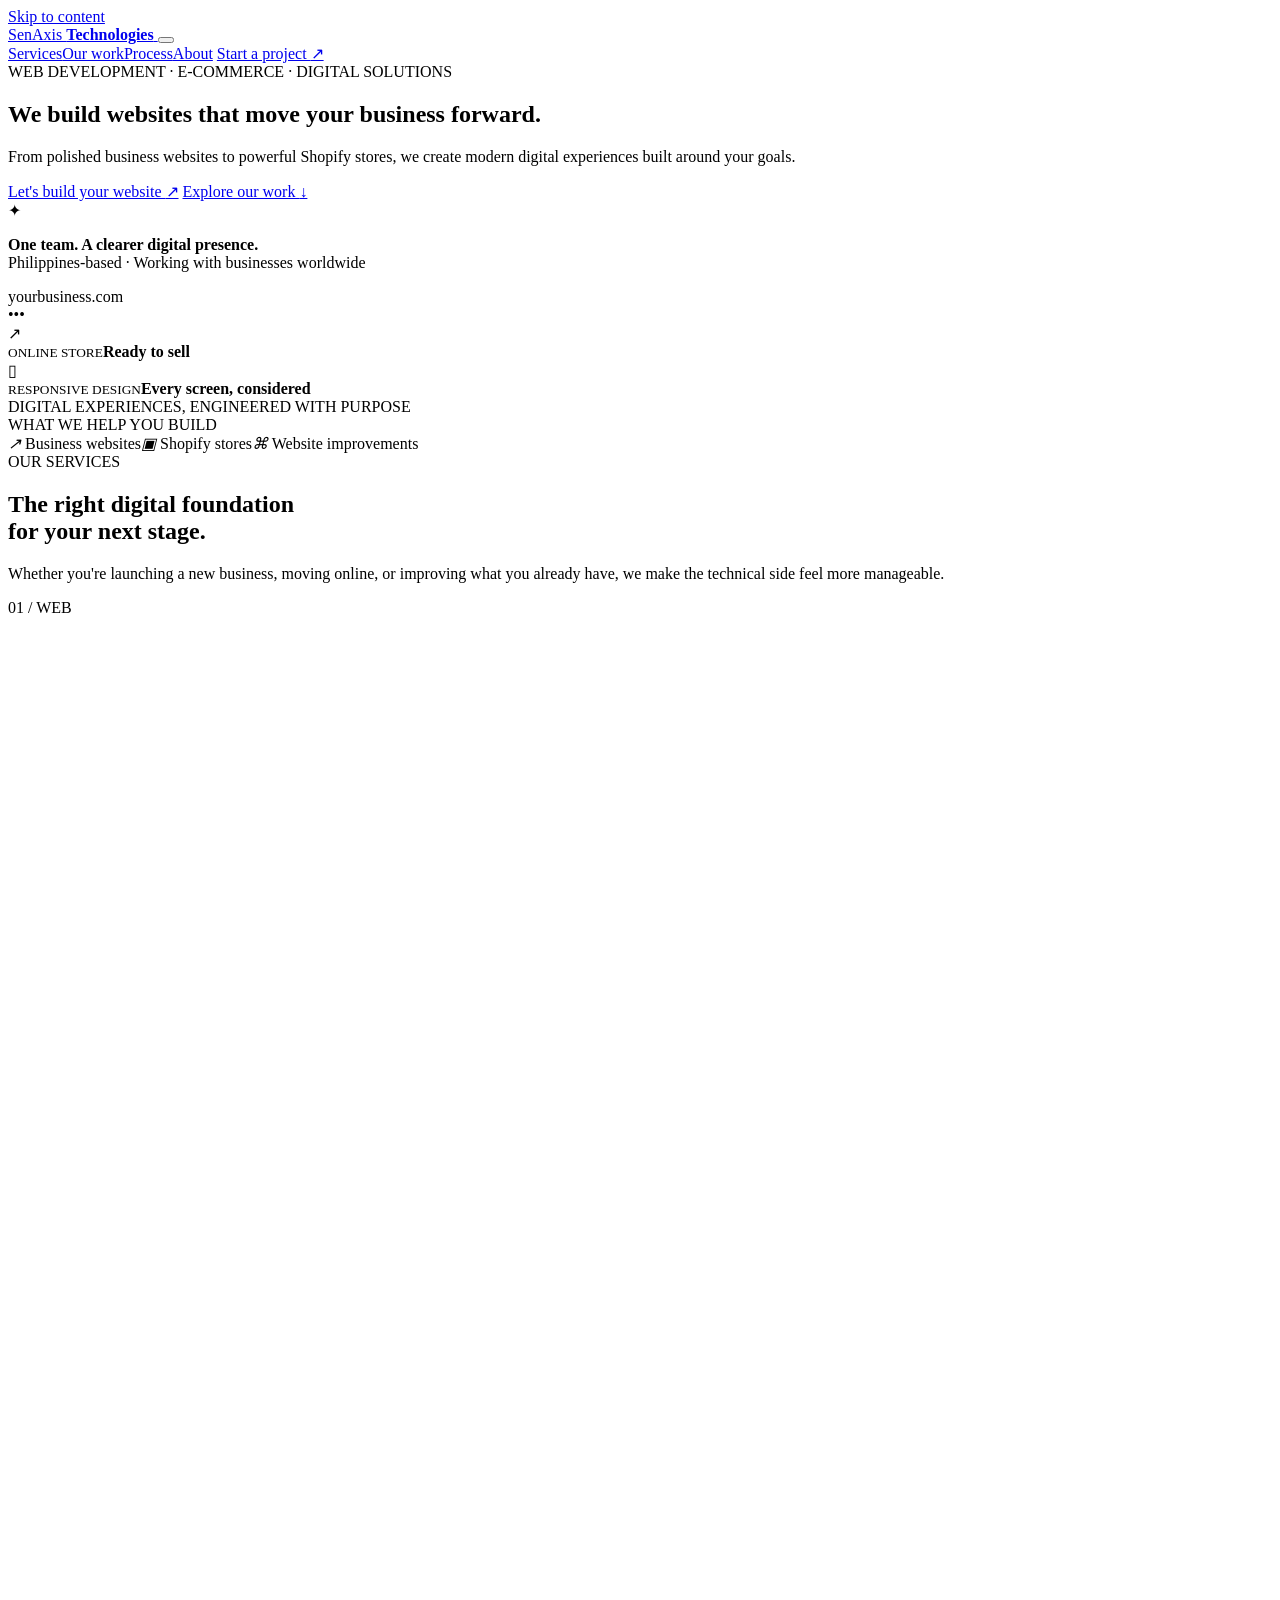
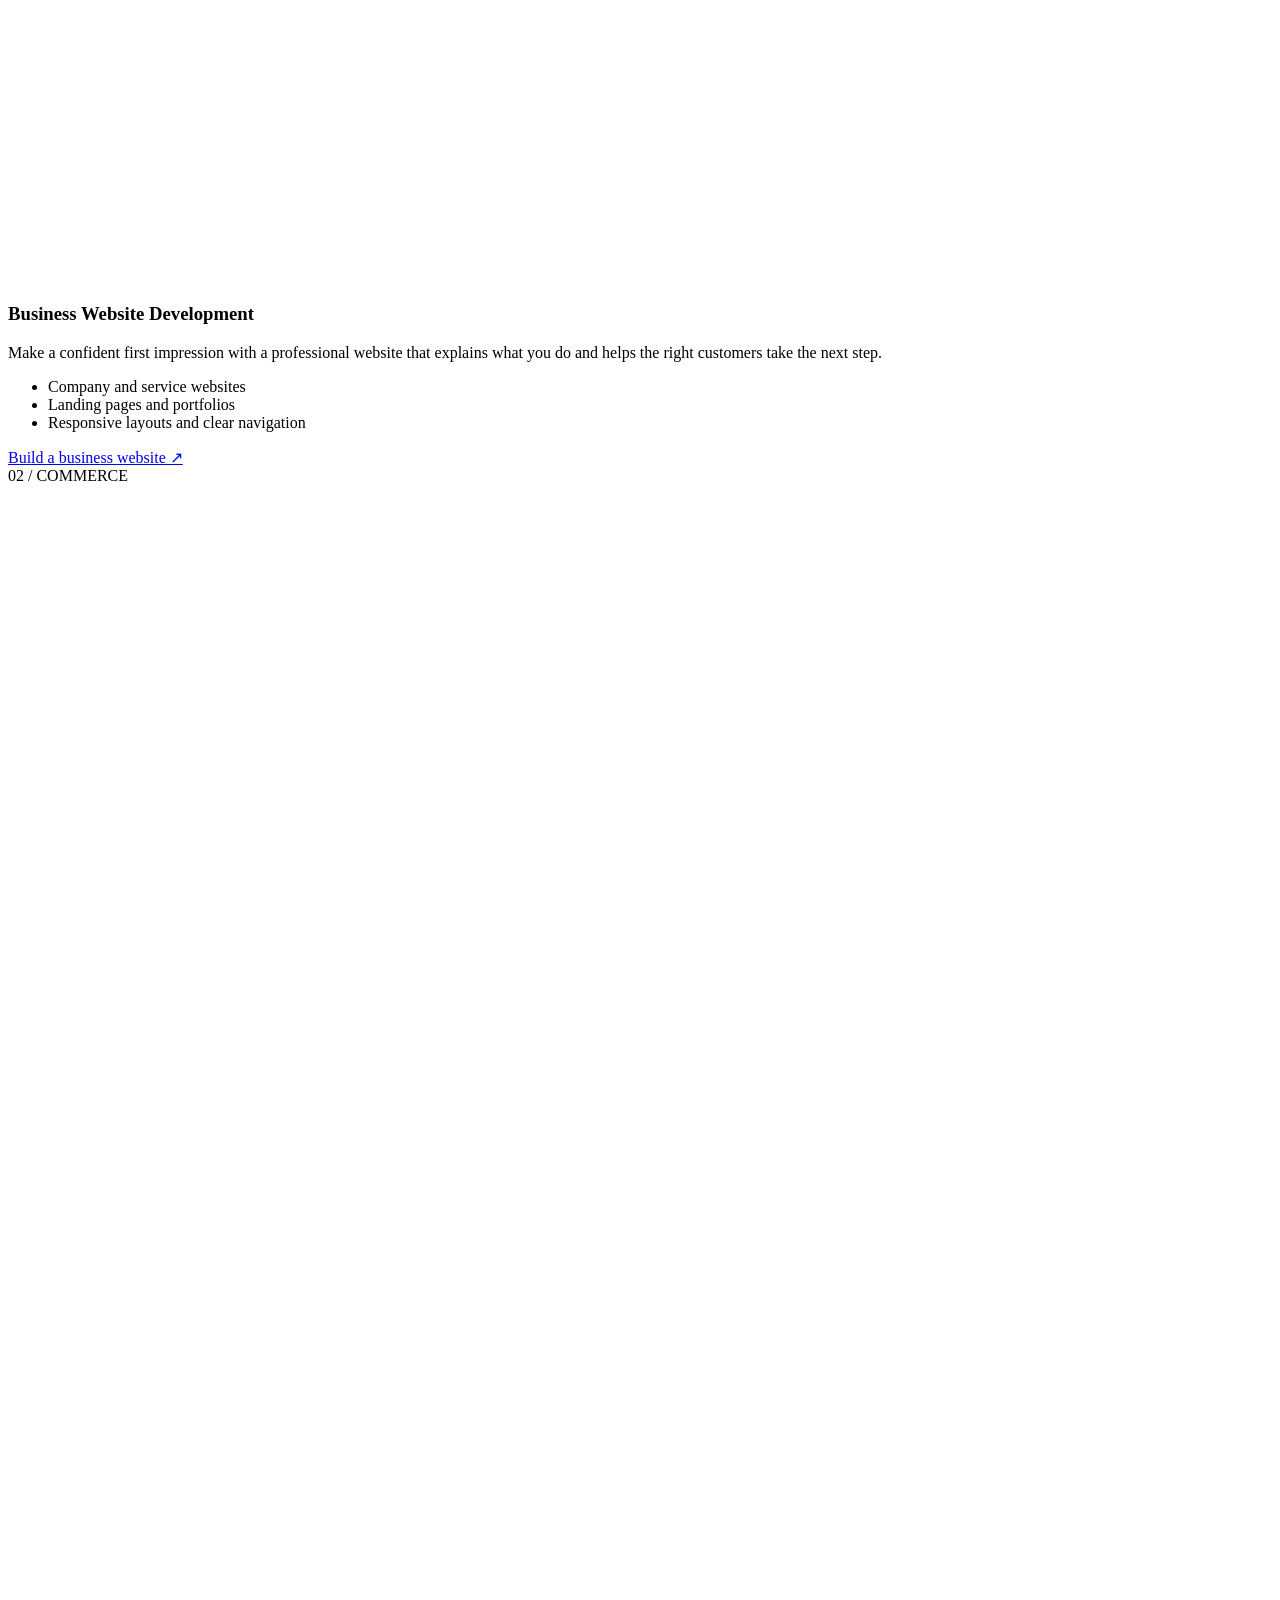
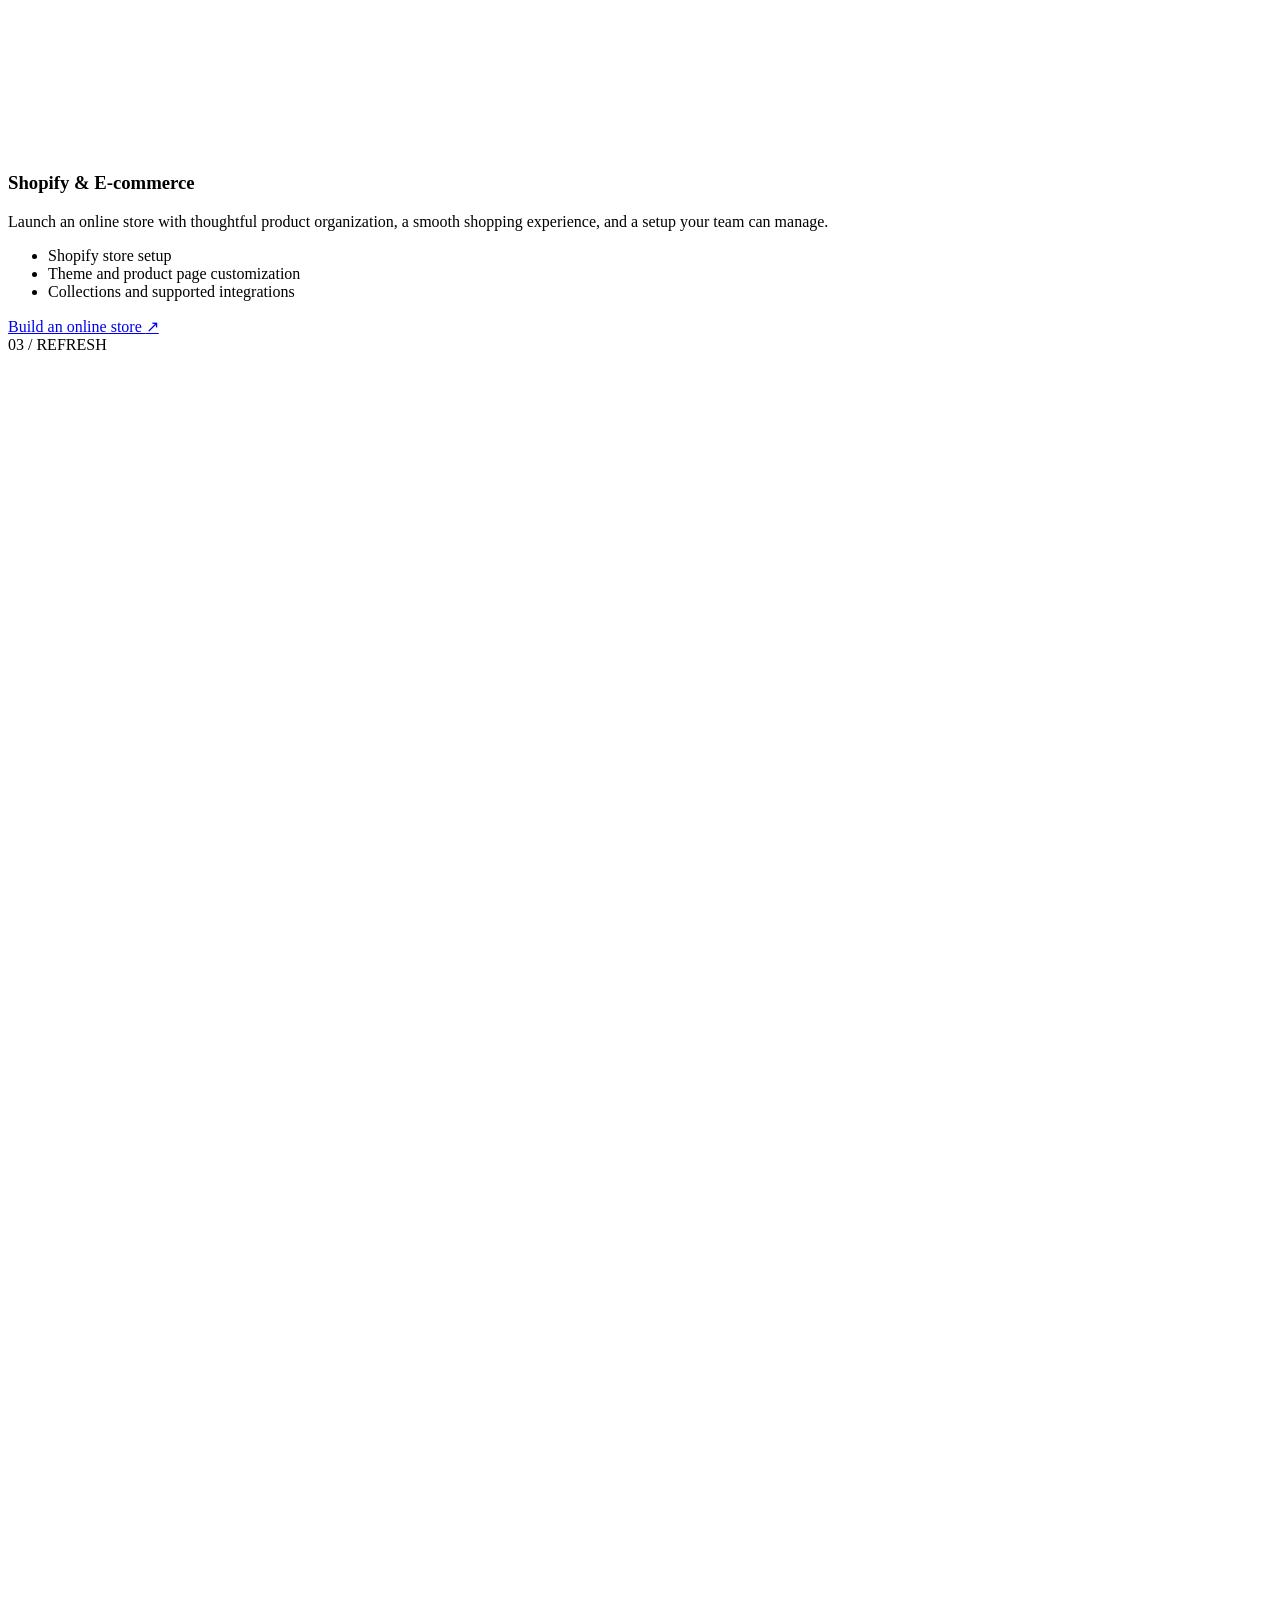
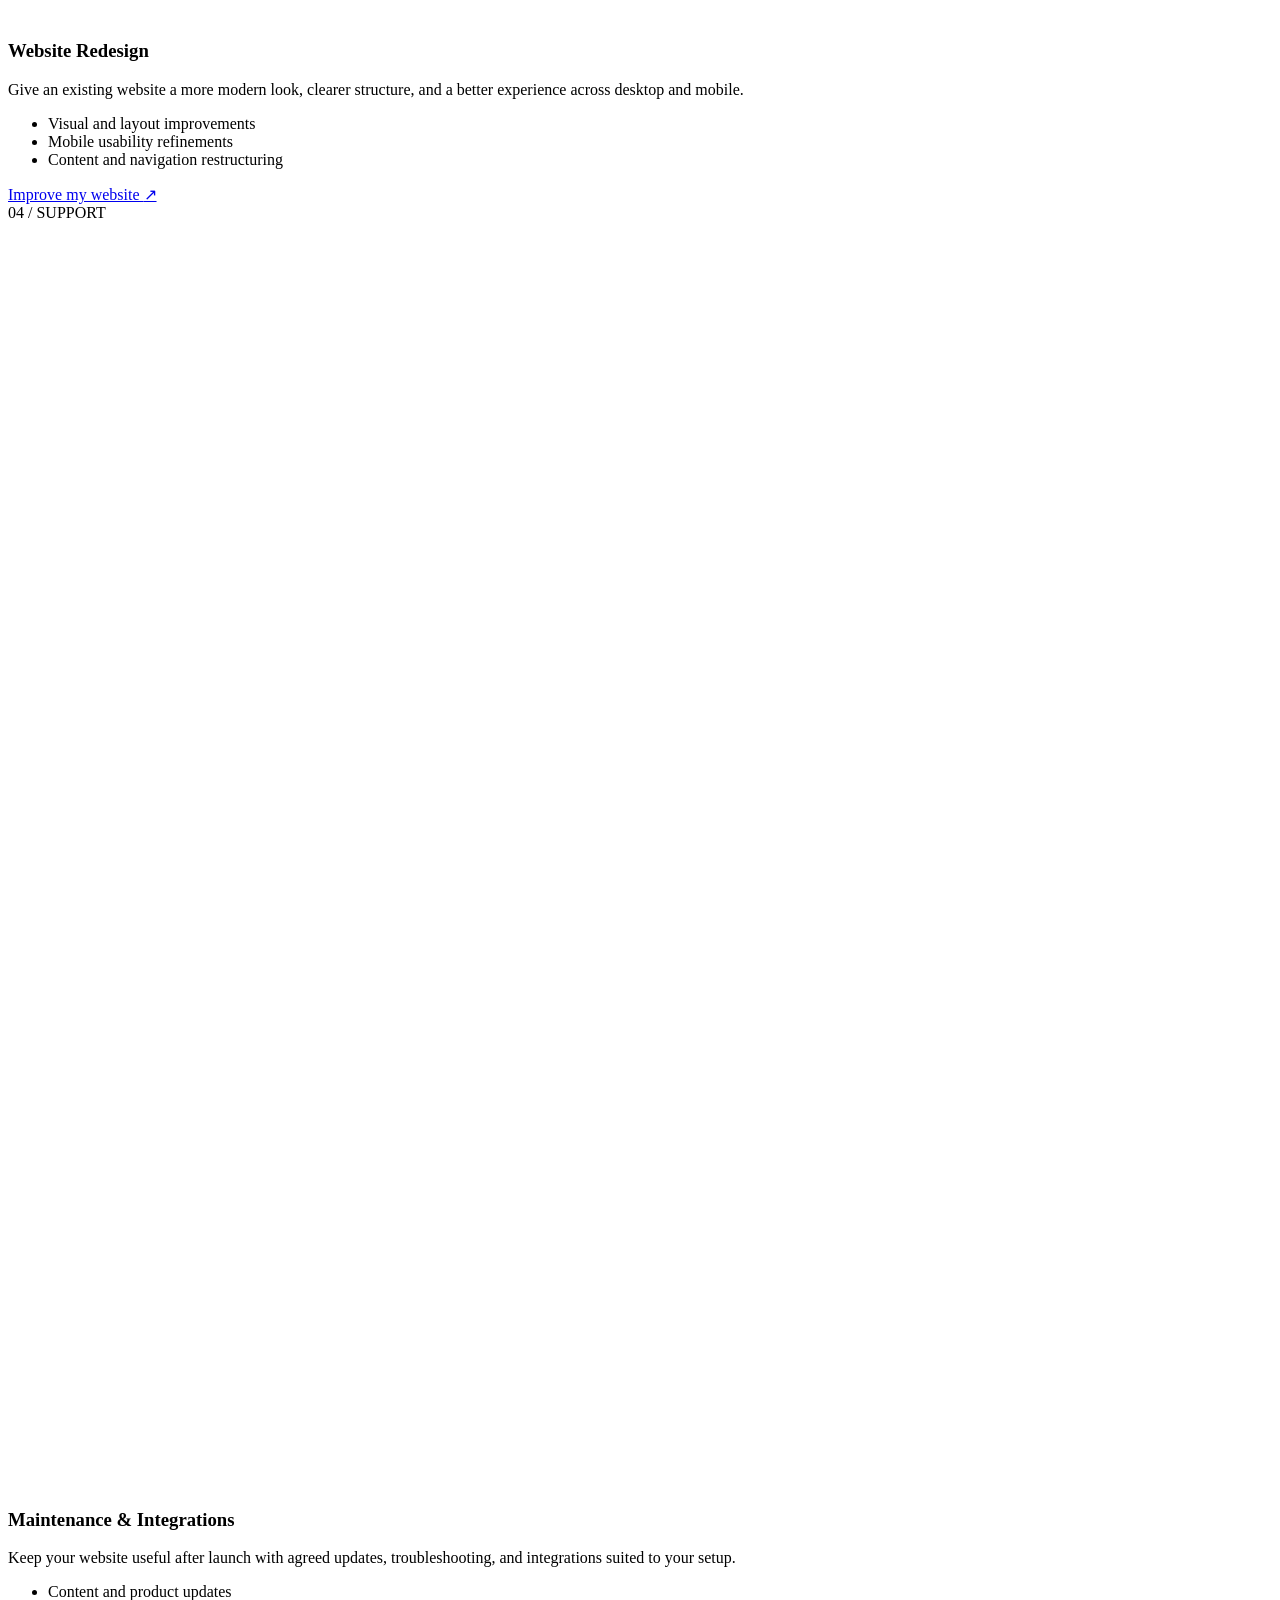
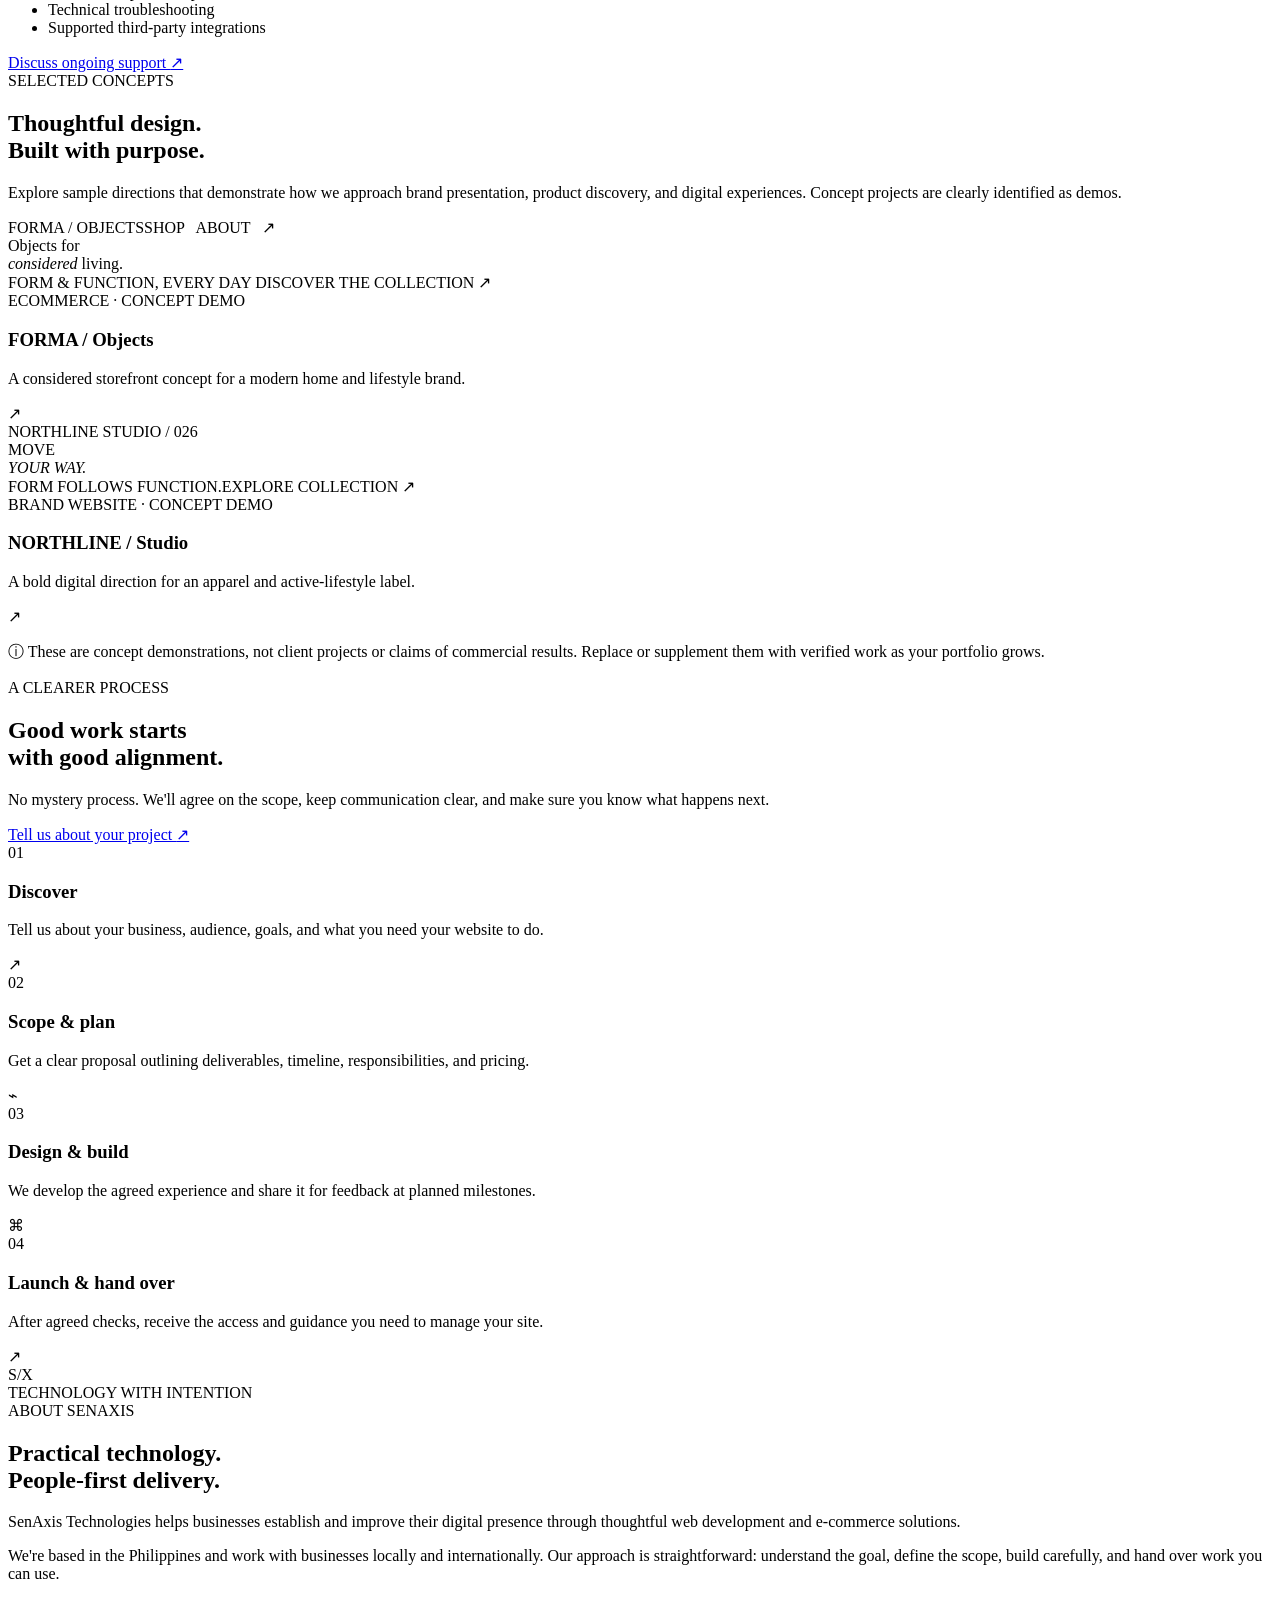
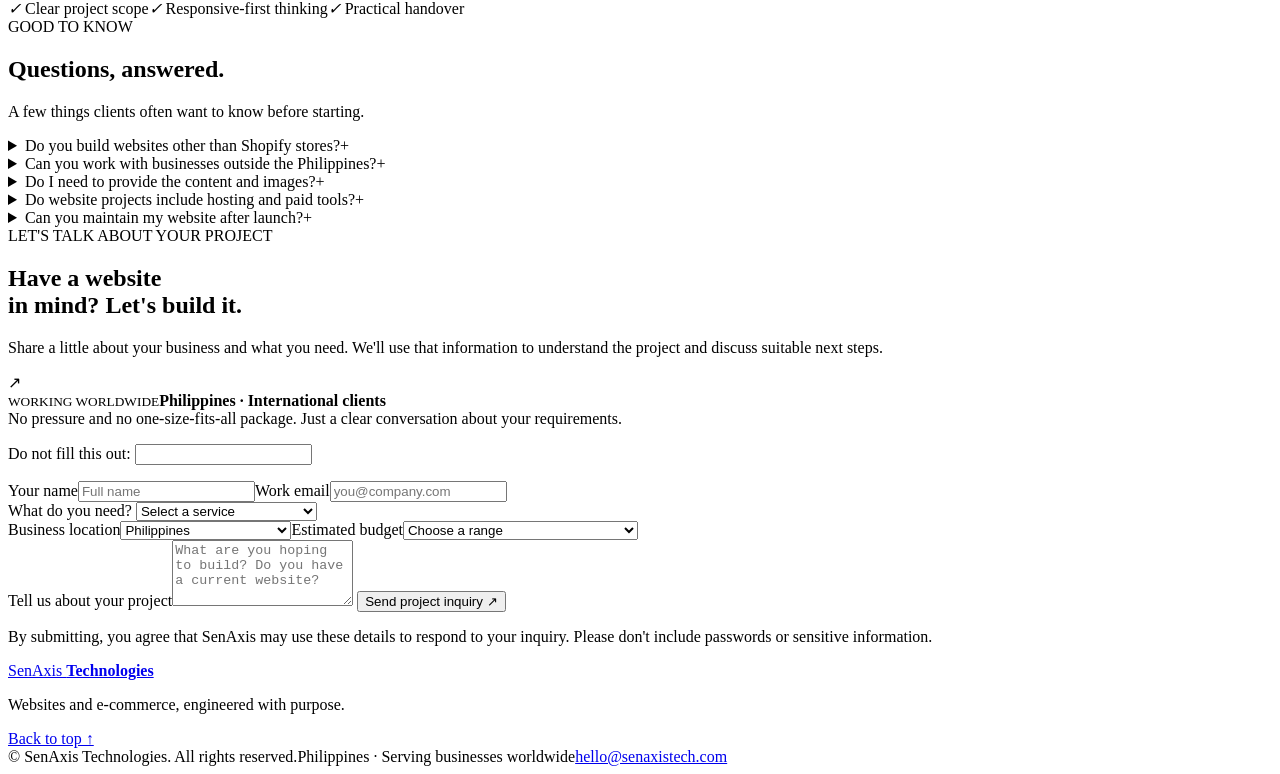
==== index.html @ 3f9ea6dd "Add files via upload" ====
<!doctype html>
<html lang="en">
<head>
  <meta charset="utf-8">
  <meta name="viewport" content="width=device-width, initial-scale=1">
  <title>SenAxis Technologies | Business Websites & Shopify Development</title>
  <meta name="description" content="SenAxis Technologies builds modern business websites and Shopify stores for Philippine and international businesses. Explore web development, ecommerce, redesign and maintenance services.">
  <meta name="theme-color" content="#07111f">
  <meta property="og:type" content="website">
  <meta property="og:title" content="SenAxis Technologies | Websites Built for What's Next">
  <meta property="og:description" content="Professional business websites and Shopify stores for businesses in the Philippines and worldwide.">
  <meta property="og:url" content="https://senaxistech.com/">
  <meta property="og:image" content="https://senaxistech.com/assets/og-cover.svg">
  <meta name="twitter:card" content="summary_large_image">
  <link rel="canonical" href="https://senaxistech.com/">
  <link rel="icon" href="/assets/favicon.svg" type="image/svg+xml">
  <link rel="preconnect" href="https://fonts.googleapis.com">
  <link rel="preconnect" href="https://fonts.gstatic.com" crossorigin>
  <link href="https://fonts.googleapis.com/css2?family=DM+Sans:wght@400;500;600;700&family=Manrope:wght@400;500;600;700;800&display=swap" rel="stylesheet">
  <link rel="stylesheet" href="/styles.css">
  <script type="application/ld+json">
  {
    "@context":"https://schema.org",
    "@type":"ProfessionalService",
    "name":"SenAxis Technologies",
    "url":"https://senaxistech.com/",
    "description":"Business website development, Shopify and ecommerce development, website redesign and maintenance.",
    "areaServed":["Philippines","Worldwide"],
    "serviceType":["Business Website Development","Shopify Store Development","Website Redesign","Website Maintenance"]
  }
  </script>
</head>
<body>
  <a class="skip-link" href="#main">Skip to content</a>
  <header class="site-header">
    <div class="container nav-wrap">
      <a class="brand" href="#home" aria-label="SenAxis Technologies home">
        <span class="brand-mark" aria-hidden="true"><span></span><span></span><span></span></span>
        <span class="brand-text">SenAxis <b>Technologies</b></span>
      </a>
      <button class="menu-toggle" aria-label="Open navigation" aria-expanded="false" aria-controls="main-nav"><span></span><span></span></button>
      <nav id="main-nav" class="main-nav" aria-label="Main navigation">
        <a href="#services">Services</a><a href="#work">Our work</a><a href="#process">Process</a><a href="#about">About</a>
        <a class="nav-cta" href="#contact">Start a project <span aria-hidden="true">↗</span></a>
      </nav>
    </div>
  </header>

  <main id="main">
    <section class="hero section" id="home">
      <div class="hero-grid" aria-hidden="true"></div>
      <div class="container hero-layout">
        <div class="hero-copy">
          <div class="eyebrow"><span class="pulse"></span> WEB DEVELOPMENT · E-COMMERCE · DIGITAL SOLUTIONS</div>
          <h1>We build websites that move your <span>business forward.</span></h1>
          <p class="hero-lede">From polished business websites to powerful Shopify stores, we create modern digital experiences built around your goals.</p>
          <div class="hero-actions">
            <a class="button button-primary" href="#contact">Let's build your website <span aria-hidden="true">↗</span></a>
            <a class="button button-ghost" href="#work">Explore our work <span aria-hidden="true">↓</span></a>
          </div>
          <div class="hero-proof">
            <span class="proof-icon">✦</span>
            <p><strong>One team. A clearer digital presence.</strong><br><span>Philippines-based · Working with businesses worldwide</span></p>
          </div>
        </div>
        <div class="hero-art" aria-label="Abstract website interface illustration">
          <div class="orbit orbit-one"></div><div class="orbit orbit-two"></div>
          <div class="art-glow"></div>
          <div class="browser browser-main">
            <div class="browser-top"><div class="browser-dots"><i></i><i></i><i></i></div><div class="address-bar">yourbusiness.com</div><span class="browser-menu">•••</span></div>
            <div class="mock-site">
              <div class="mock-nav"><span class="mock-logo"></span><span class="mock-links"></span><span class="mock-pill"></span></div>
              <div class="mock-hero">
                <div class="mock-copy"><i></i><b></b><b></b><span></span><em></em></div>
                <div class="mock-image"><div class="mock-sun"></div><div class="mock-shape"></div><div class="mock-shape shape-two"></div></div>
              </div>
              <div class="mock-cards"><i></i><i></i><i></i></div>
            </div>
          </div>
          <div class="floating-card card-ecom"><span class="float-icon">↗</span><div><small>ONLINE STORE</small><b>Ready to sell</b></div><span class="status-dot"></span></div>
          <div class="floating-card card-responsive"><span class="device-icon">▯</span><div><small>RESPONSIVE DESIGN</small><b>Every screen, considered</b></div></div>
          <div class="art-caption"><span></span> DIGITAL EXPERIENCES, ENGINEERED WITH PURPOSE</div>
        </div>
      </div>
      <div class="container hero-bottom">
        <span>WHAT WE HELP YOU BUILD</span>
        <div><span class="service-chip"><i>↗</i> Business websites</span><span class="service-chip"><i>▣</i> Shopify stores</span><span class="service-chip"><i>⌘</i> Website improvements</span></div>
      </div>
    </section>

    <section class="section services-section" id="services">
      <div class="container">
        <div class="section-heading">
          <div><div class="eyebrow eyebrow-light">OUR SERVICES</div><h2>The right digital foundation<br><span>for your next stage.</span></h2></div>
          <p>Whether you're launching a new business, moving online, or improving what you already have, we make the technical side feel more manageable.</p>
        </div>
        <div class="service-grid">
          <article class="service-card service-card-featured">
            <div class="service-number">01 / WEB</div><div class="service-icon"><svg viewBox="0 0 24 24" fill="none"><rect x="3" y="4" width="18" height="15" rx="2"/><path d="M3 8h18M7 6h.01M10 6h.01M8 22h8m-4-3v3"/></svg></div>
            <h3>Business Website Development</h3><p>Make a confident first impression with a professional website that explains what you do and helps the right customers take the next step.</p>
            <ul><li>Company and service websites</li><li>Landing pages and portfolios</li><li>Responsive layouts and clear navigation</li></ul><a href="#contact" class="text-link">Build a business website <span>↗</span></a>
          </article>
          <article class="service-card">
            <div class="service-number">02 / COMMERCE</div><div class="service-icon"><svg viewBox="0 0 24 24" fill="none"><path d="M3 4h2l2.2 11.2a2 2 0 0 0 2 1.6h7.9a2 2 0 0 0 1.9-1.4L21 9H6"/><circle cx="10" cy="21" r="1"/><circle cx="18" cy="21" r="1"/></svg></div>
            <h3>Shopify & E-commerce</h3><p>Launch an online store with thoughtful product organization, a smooth shopping experience, and a setup your team can manage.</p>
            <ul><li>Shopify store setup</li><li>Theme and product page customization</li><li>Collections and supported integrations</li></ul><a href="#contact" class="text-link">Build an online store <span>↗</span></a>
          </article>
          <article class="service-card">
            <div class="service-number">03 / REFRESH</div><div class="service-icon"><svg viewBox="0 0 24 24" fill="none"><path d="M20 7v5h-5M4 17v-5h5"/><path d="M5.6 9A7 7 0 0 1 17 5.5L20 12M4 12l3 6.5A7 7 0 0 0 18.4 15"/></svg></div>
            <h3>Website Redesign</h3><p>Give an existing website a more modern look, clearer structure, and a better experience across desktop and mobile.</p>
            <ul><li>Visual and layout improvements</li><li>Mobile usability refinements</li><li>Content and navigation restructuring</li></ul><a href="#contact" class="text-link">Improve my website <span>↗</span></a>
          </article>
          <article class="service-card">
            <div class="service-number">04 / SUPPORT</div><div class="service-icon"><svg viewBox="0 0 24 24" fill="none"><path d="M12 3v3m0 12v3M3 12h3m12 0h3M5.6 5.6l2.1 2.1m8.6 8.6 2.1 2.1m0-12.8-2.1 2.1m-8.6 8.6-2.1 2.1"/><circle cx="12" cy="12" r="5"/></svg></div>
            <h3>Maintenance & Integrations</h3><p>Keep your website useful after launch with agreed updates, troubleshooting, and integrations suited to your setup.</p>
            <ul><li>Content and product updates</li><li>Technical troubleshooting</li><li>Supported third-party integrations</li></ul><a href="#contact" class="text-link">Discuss ongoing support <span>↗</span></a>
          </article>
        </div>
      </div>
    </section>

    <section class="section work-section" id="work">
      <div class="container">
        <div class="section-heading">
          <div><div class="eyebrow eyebrow-light">SELECTED CONCEPTS</div><h2>Thoughtful design.<br><span>Built with purpose.</span></h2></div>
          <p>Explore sample directions that demonstrate how we approach brand presentation, product discovery, and digital experiences. Concept projects are clearly identified as demos.</p>
        </div>
        <div class="work-grid">
          <article class="work-card work-forma">
            <div class="work-visual visual-forma">
              <div class="demo-browser"><div class="demo-browser-top"><span>FORMA / OBJECTS</span><span>SHOP&nbsp;&nbsp; ABOUT&nbsp;&nbsp; ↗</span></div><div class="forma-title">Objects for<br><i>considered</i> living.</div><div class="forma-still"><div class="vase vase-one"></div><div class="vase vase-two"></div><div class="vase vase-three"></div><div class="still-shadow"></div></div><div class="forma-footer">FORM & FUNCTION, EVERY DAY <span>DISCOVER THE COLLECTION ↗</span></div></div>
            </div>
            <div class="work-info"><div><span class="work-type">ECOMMERCE · CONCEPT DEMO</span><h3>FORMA / Objects</h3><p>A considered storefront concept for a modern home and lifestyle brand.</p></div><span class="work-arrow">↗</span></div>
          </article>
          <article class="work-card work-northline">
            <div class="work-visual visual-northline">
              <div class="northline-brand">NORTHLINE <span>STUDIO / 026</span></div><div class="northline-head">MOVE<br><i>YOUR WAY.</i></div><div class="northline-model"><div class="model-head"></div><div class="model-body"></div><div class="model-leg leg-one"></div><div class="model-leg leg-two"></div></div><div class="northline-bottom"><span>FORM FOLLOWS FUNCTION.</span><span>EXPLORE COLLECTION ↗</span></div>
            </div>
            <div class="work-info"><div><span class="work-type">BRAND WEBSITE · CONCEPT DEMO</span><h3>NORTHLINE / Studio</h3><p>A bold digital direction for an apparel and active-lifestyle label.</p></div><span class="work-arrow">↗</span></div>
          </article>
        </div>
        <p class="portfolio-note"><span>ⓘ</span> These are concept demonstrations, not client projects or claims of commercial results. Replace or supplement them with verified work as your portfolio grows.</p>
      </div>
    </section>

    <section class="section process-section" id="process">
      <div class="container process-layout">
        <div class="process-intro"><div class="eyebrow">A CLEARER PROCESS</div><h2>Good work starts<br>with <span>good alignment.</span></h2><p>No mystery process. We'll agree on the scope, keep communication clear, and make sure you know what happens next.</p><a class="button button-primary" href="#contact">Tell us about your project <span>↗</span></a></div>
        <div class="process-steps">
          <article><span class="step-no">01</span><div><h3>Discover</h3><p>Tell us about your business, audience, goals, and what you need your website to do.</p></div><span class="step-symbol">↗</span></article>
          <article><span class="step-no">02</span><div><h3>Scope & plan</h3><p>Get a clear proposal outlining deliverables, timeline, responsibilities, and pricing.</p></div><span class="step-symbol">⌁</span></article>
          <article><span class="step-no">03</span><div><h3>Design & build</h3><p>We develop the agreed experience and share it for feedback at planned milestones.</p></div><span class="step-symbol">⌘</span></article>
          <article><span class="step-no">04</span><div><h3>Launch & hand over</h3><p>After agreed checks, receive the access and guidance you need to manage your site.</p></div><span class="step-symbol">↗</span></article>
        </div>
      </div>
    </section>

    <section class="section about-section" id="about">
      <div class="container about-layout">
        <div class="about-art"><div class="about-grid"></div><div class="about-monogram">S<span>/</span>X</div><div class="about-label">TECHNOLOGY WITH INTENTION</div><div class="about-line"></div></div>
        <div class="about-copy"><div class="eyebrow eyebrow-light">ABOUT SENAXIS</div><h2>Practical technology.<br><span>People-first delivery.</span></h2><p>SenAxis Technologies helps businesses establish and improve their digital presence through thoughtful web development and e-commerce solutions.</p><p>We're based in the Philippines and work with businesses locally and internationally. Our approach is straightforward: understand the goal, define the scope, build carefully, and hand over work you can use.</p><div class="about-points"><span><i>✓</i> Clear project scope</span><span><i>✓</i> Responsive-first thinking</span><span><i>✓</i> Practical handover</span></div></div>
      </div>
    </section>

    <section class="section faq-section">
      <div class="container faq-layout">
        <div><div class="eyebrow eyebrow-light">GOOD TO KNOW</div><h2>Questions, <span>answered.</span></h2><p>A few things clients often want to know before starting.</p></div>
        <div class="faq-list">
          <details><summary>Do you build websites other than Shopify stores?<span>+</span></summary><p>Yes. We work on business websites, service websites, landing pages, portfolios, and Shopify stores. The right approach depends on your goals and the features you need.</p></details>
          <details><summary>Can you work with businesses outside the Philippines?<span>+</span></summary><p>Yes. SenAxis is based in the Philippines and welcomes projects from international businesses. Project scope, communication, timing, and payment terms are agreed before work begins.</p></details>
          <details><summary>Do I need to provide the content and images?<span>+</span></summary><p>That depends on the project. We'll clarify who provides copy, product details, photography, branding assets, and other materials in the proposal.</p></details>
          <details><summary>Do website projects include hosting and paid tools?<span>+</span></summary><p>Not automatically. Hosting, domains, Shopify subscriptions, premium themes, paid apps, and third-party services are identified separately unless specifically included in your scope.</p></details>
          <details><summary>Can you maintain my website after launch?<span>+</span></summary><p>Ongoing support may be available as a separate arrangement. We'll define the covered updates, response expectations, and monthly fee before work begins.</p></details>
        </div>
      </div>
    </section>

    <section class="section contact-section" id="contact">
      <div class="container contact-layout">
        <div class="contact-copy"><div class="eyebrow">LET'S TALK ABOUT YOUR PROJECT</div><h2>Have a website<br>in mind? <span>Let's build it.</span></h2><p>Share a little about your business and what you need. We'll use that information to understand the project and discuss suitable next steps.</p>
          <div class="contact-details"><div class="contact-detail-icon">↗</div><div><small>WORKING WORLDWIDE</small><strong>Philippines · International clients</strong></div></div>
          <div class="contact-detail-note">No pressure and no one-size-fits-all package. Just a clear conversation about your requirements.</div>
        </div>
        <div class="contact-form-wrap">
          <form name="project-inquiry" method="POST" data-netlify="true" netlify-honeypot="bot-field" action="/thank-you.html">
            <input type="hidden" name="form-name" value="project-inquiry">
            <p class="hidden"><label>Do not fill this out: <input name="bot-field"></label></p>
            <div class="form-row"><label>Your name<input name="name" type="text" autocomplete="name" placeholder="Full name" required></label><label>Work email<input name="email" type="email" autocomplete="email" placeholder="you@company.com" required></label></div>
            <label>What do you need?
              <select name="project-type" required><option value="" disabled selected>Select a service</option><option>Business website</option><option>Shopify / ecommerce store</option><option>Website redesign</option><option>Maintenance or integration</option><option>Not sure yet</option></select>
            </label>
            <div class="form-row"><label>Business location<select name="market"><option>Philippines</option><option>United States / Canada</option><option>Australia / New Zealand</option><option>United Kingdom / Europe</option><option>Other</option></select></label><label>Estimated budget<select name="budget"><option value="">Choose a range</option><option>Under ₱15,000 / under US$300</option><option>₱15,000–₱35,000 / US$300–$700</option><option>₱35,000–₱70,000 / US$700–$1,400</option><option>₱70,000+ / US$1,400+</option><option>Need guidance</option></select></label></div>
            <label>Tell us about your project<textarea name="message" rows="4" placeholder="What are you hoping to build? Do you have a current website?" required></textarea></label>
            <button class="button button-primary form-submit" type="submit">Send project inquiry <span>↗</span></button>
            <p class="form-privacy">By submitting, you agree that SenAxis may use these details to respond to your inquiry. Please don't include passwords or sensitive information.</p>
          </form>
        </div>
      </div>
    </section>
  </main>

  <footer class="site-footer">
    <div class="container footer-top"><a class="brand" href="#home"><span class="brand-mark" aria-hidden="true"><span></span><span></span><span></span></span><span class="brand-text">SenAxis <b>Technologies</b></span></a><p>Websites and e-commerce, engineered with purpose.</p><a class="footer-top-link" href="#home">Back to top ↑</a></div>
    <div class="container footer-bottom"><span>© <span id="year"></span> SenAxis Technologies. All rights reserved.</span><span>Philippines · Serving businesses worldwide</span><a href="mailto:hello@senaxistech.com">hello@senaxistech.com</a></div>
  </footer>
  <script src="/script.js" defer></script>
</body>
</html>
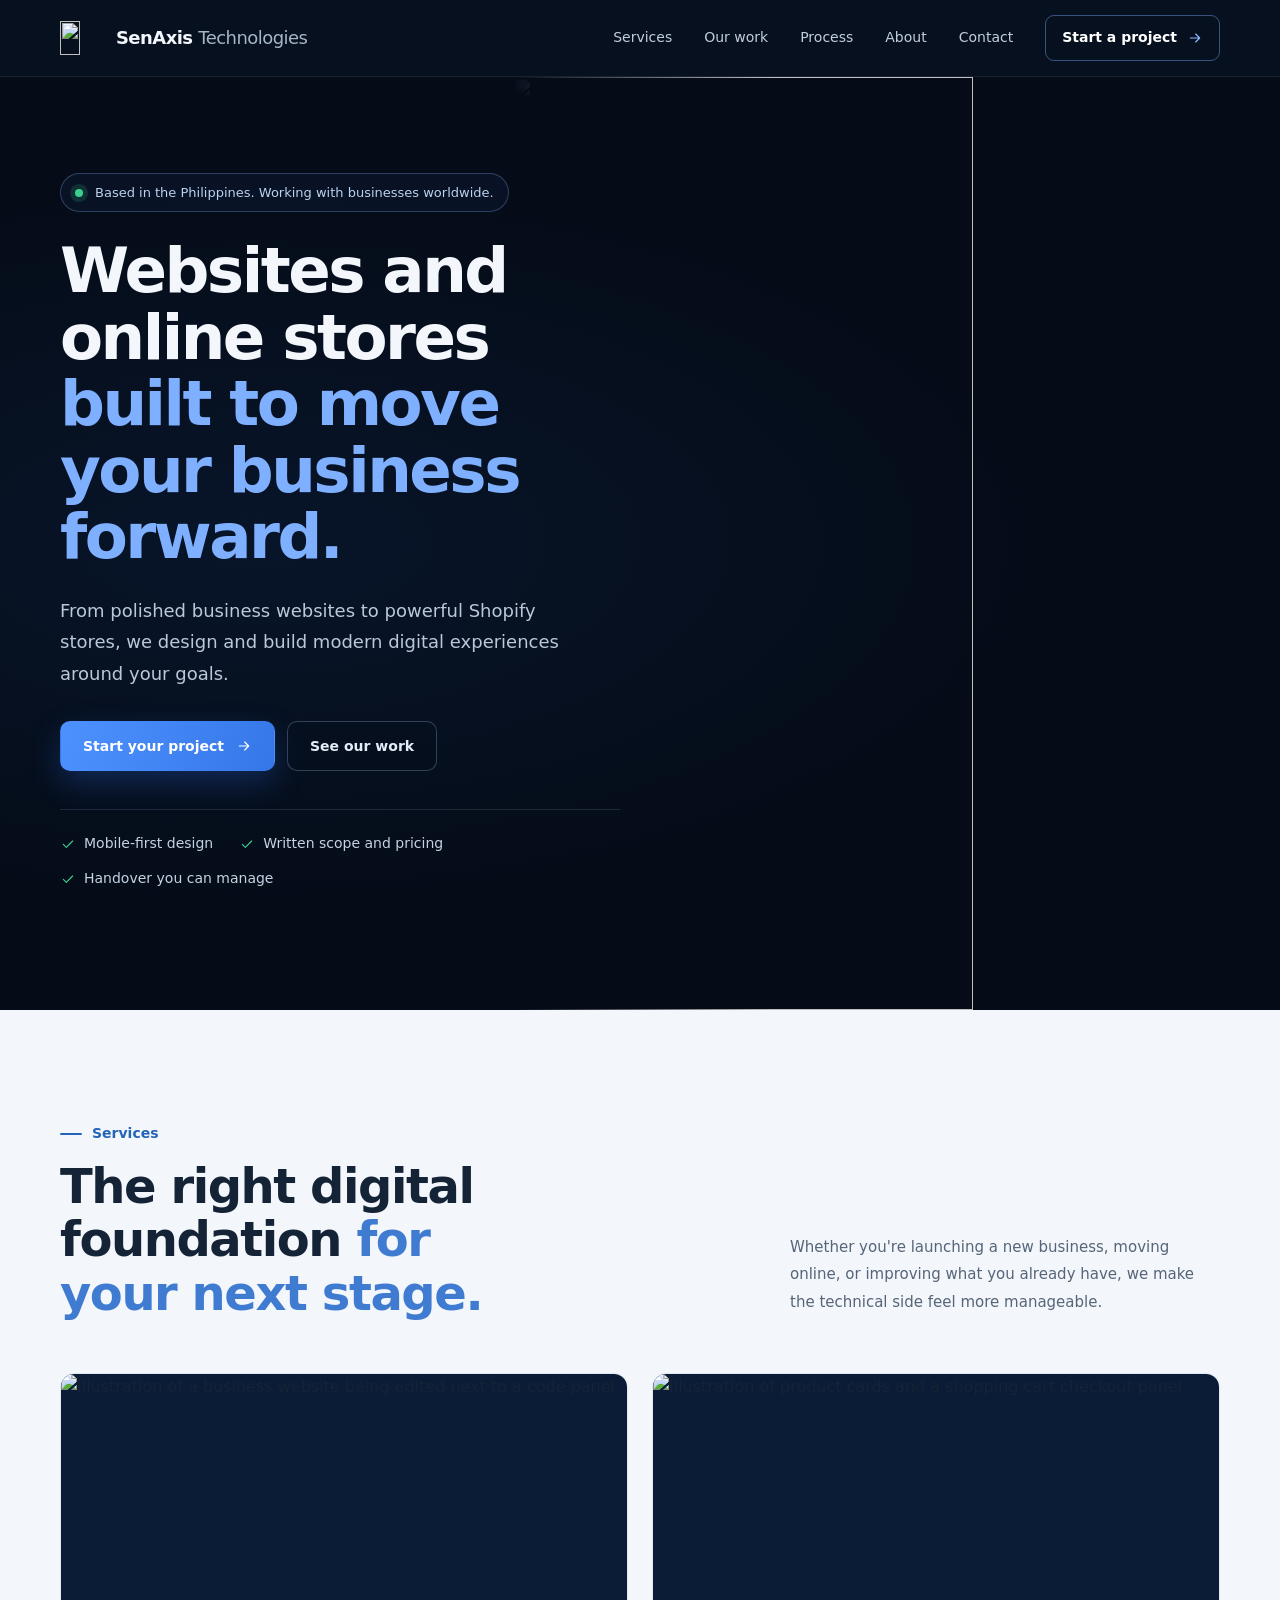
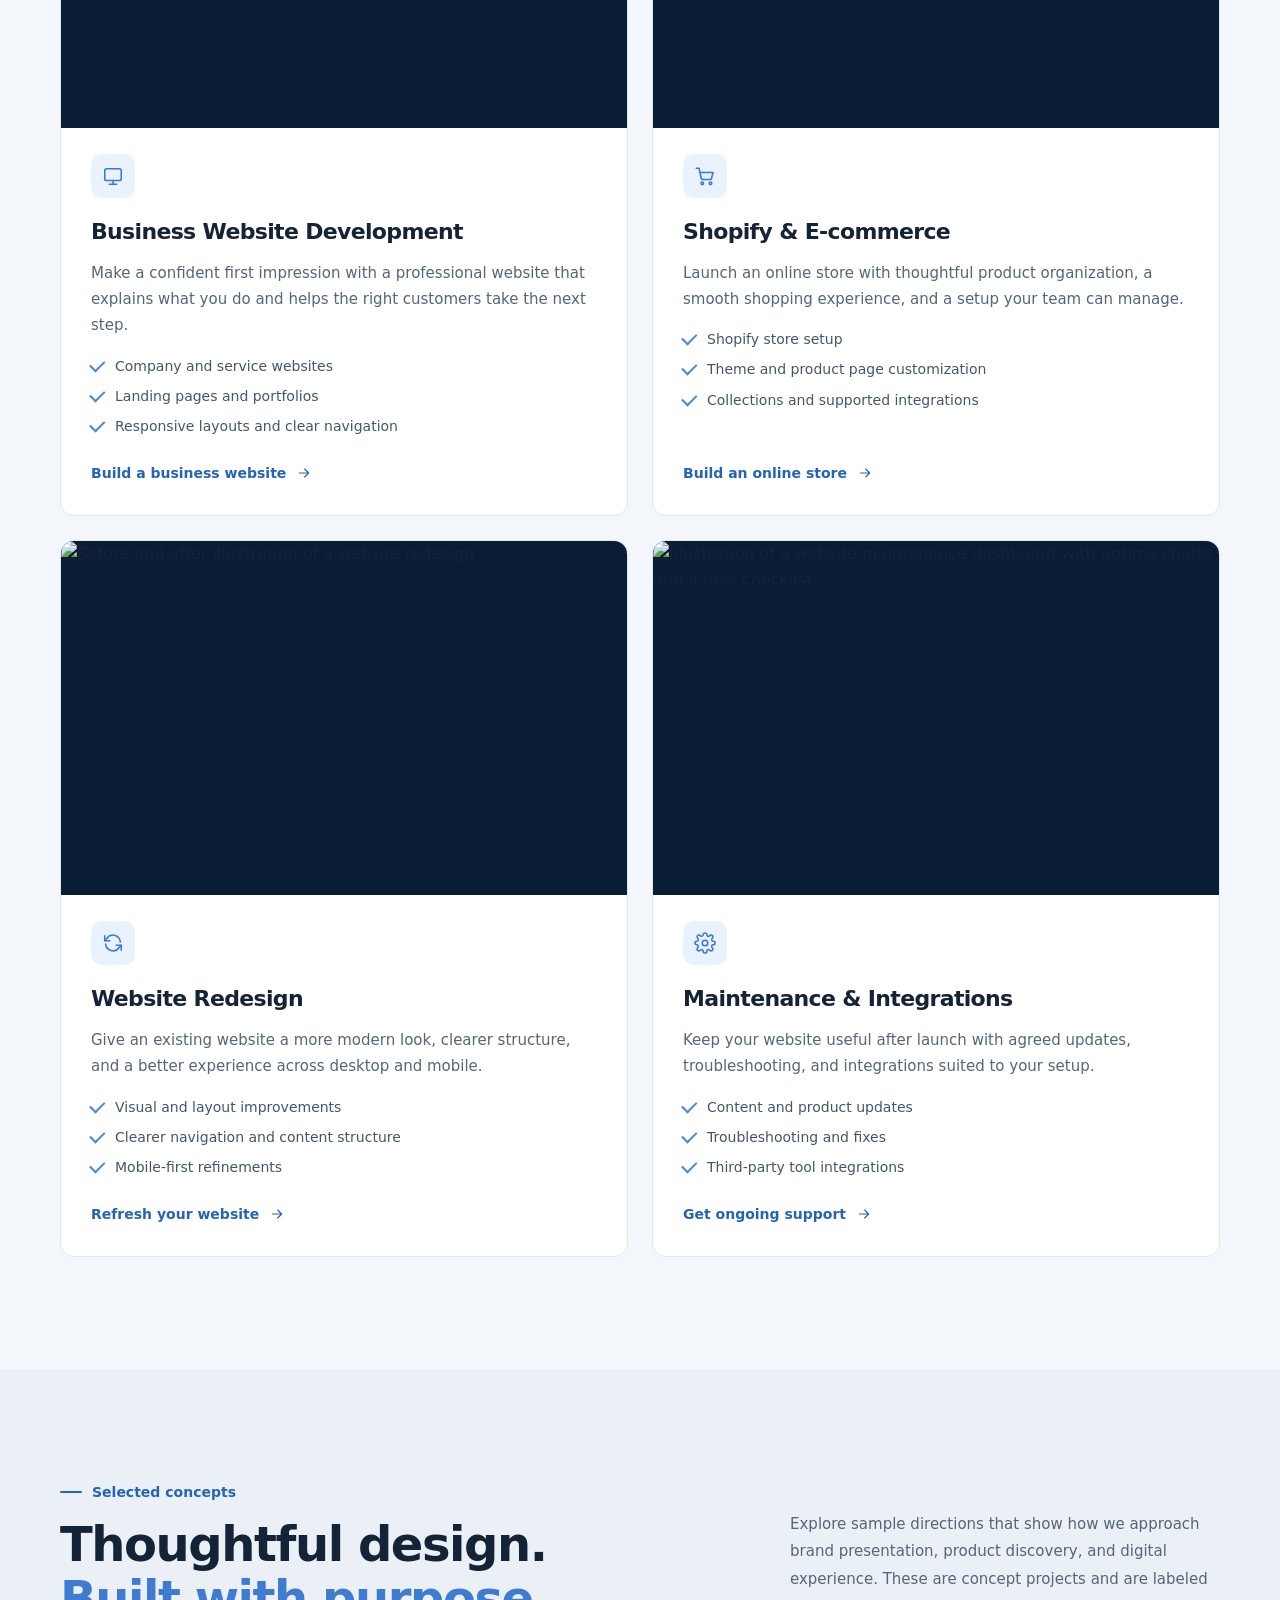
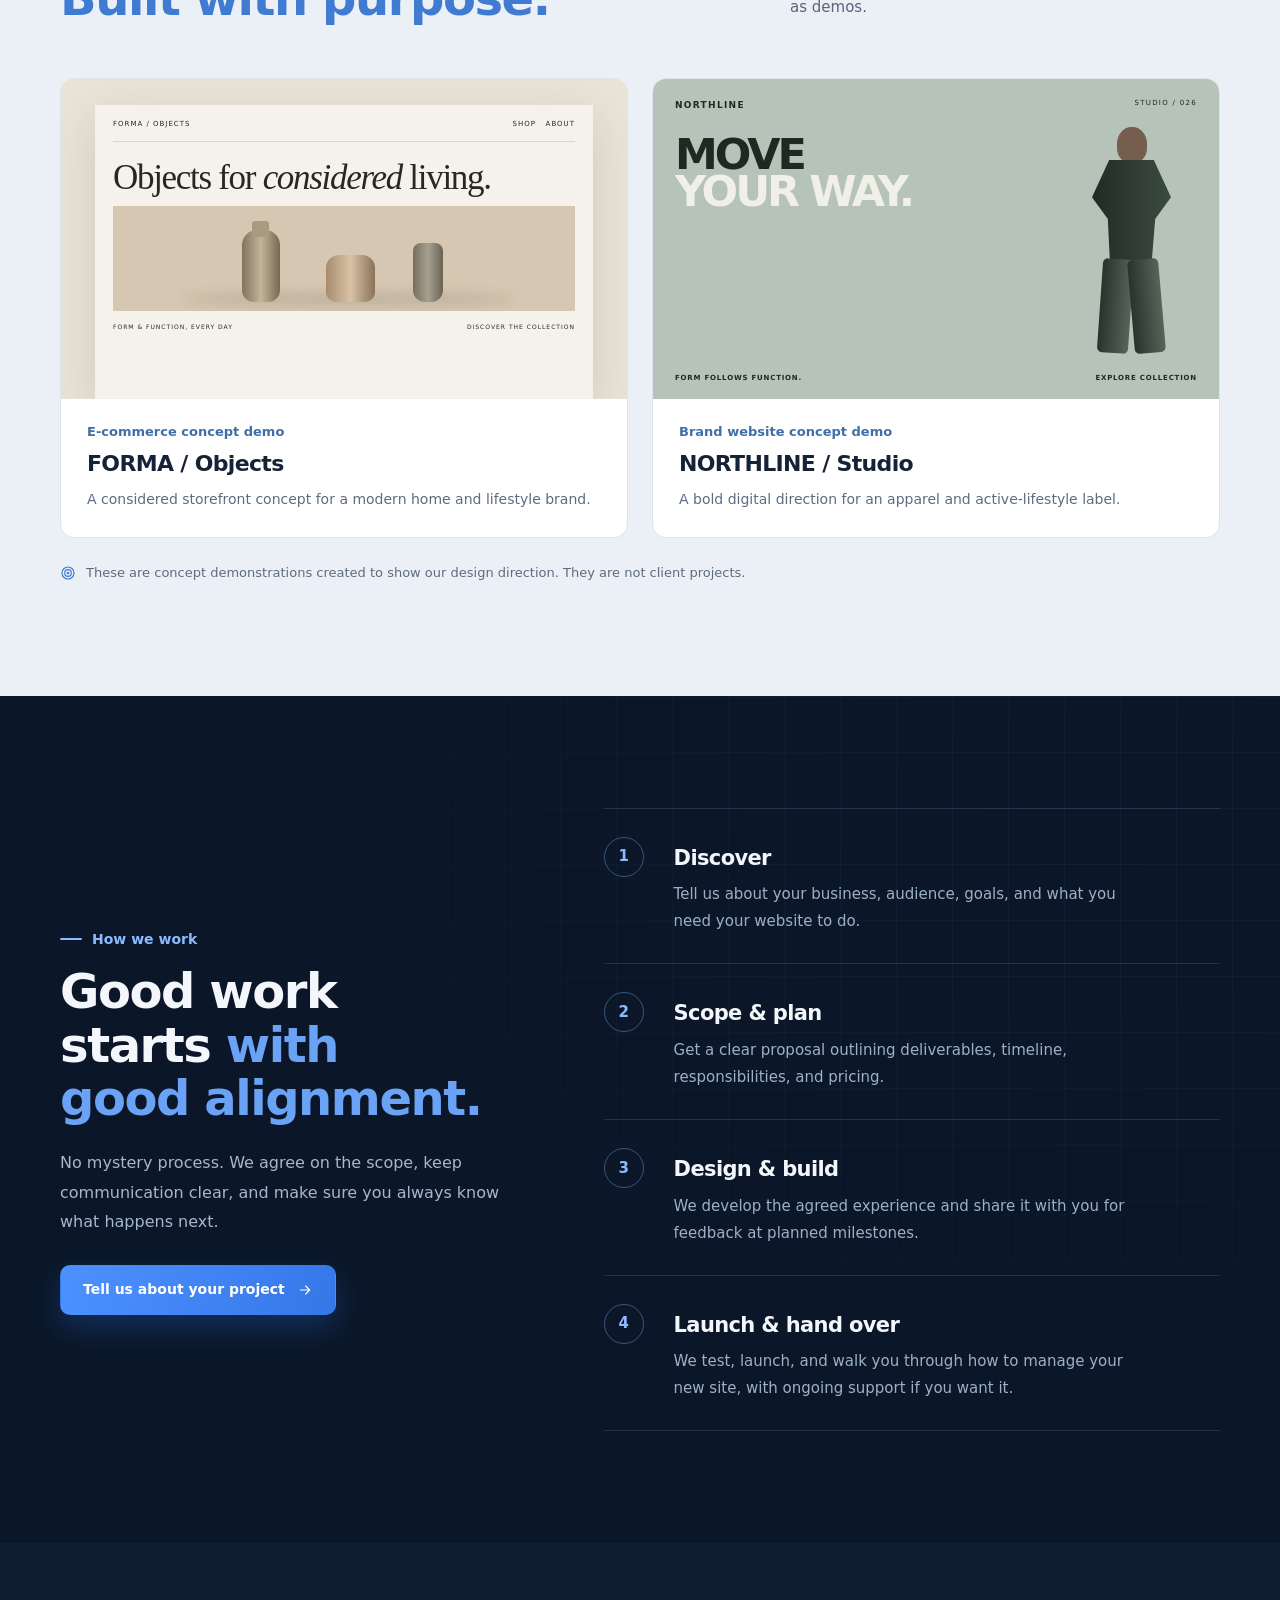
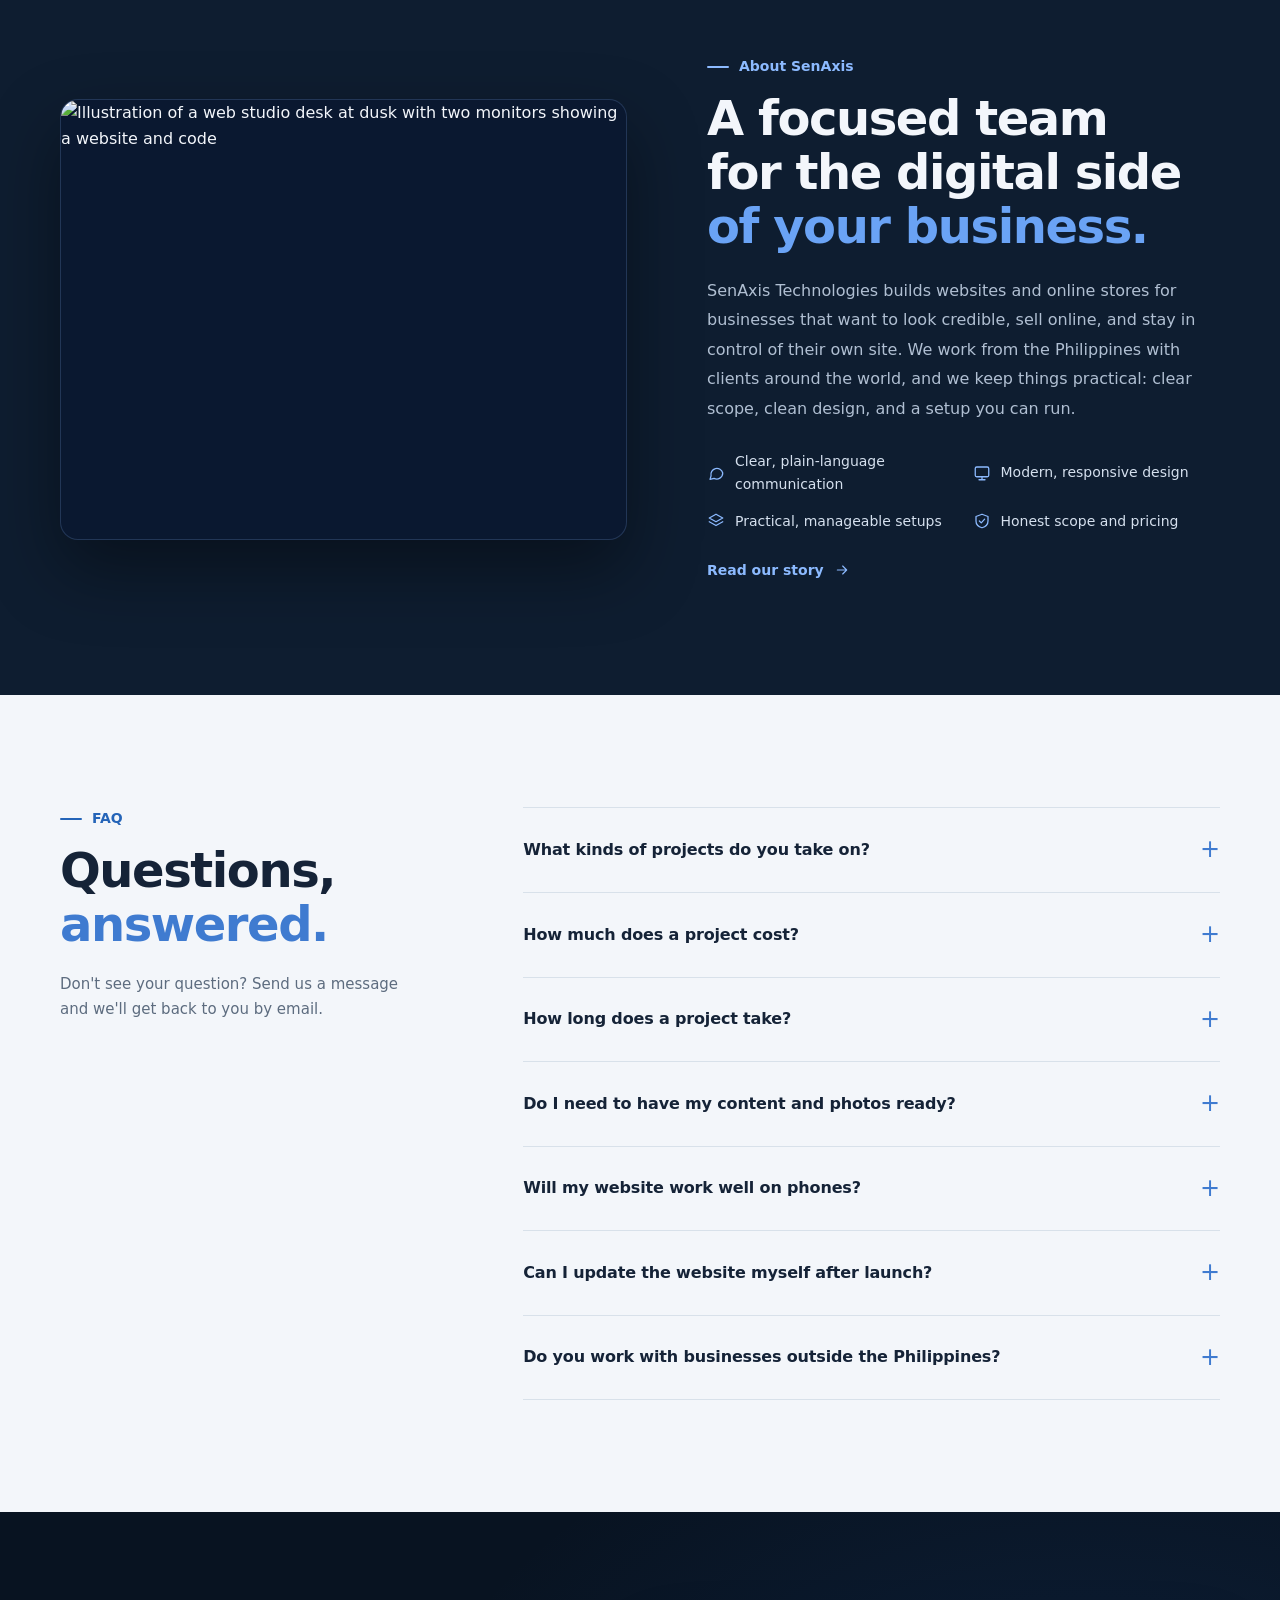
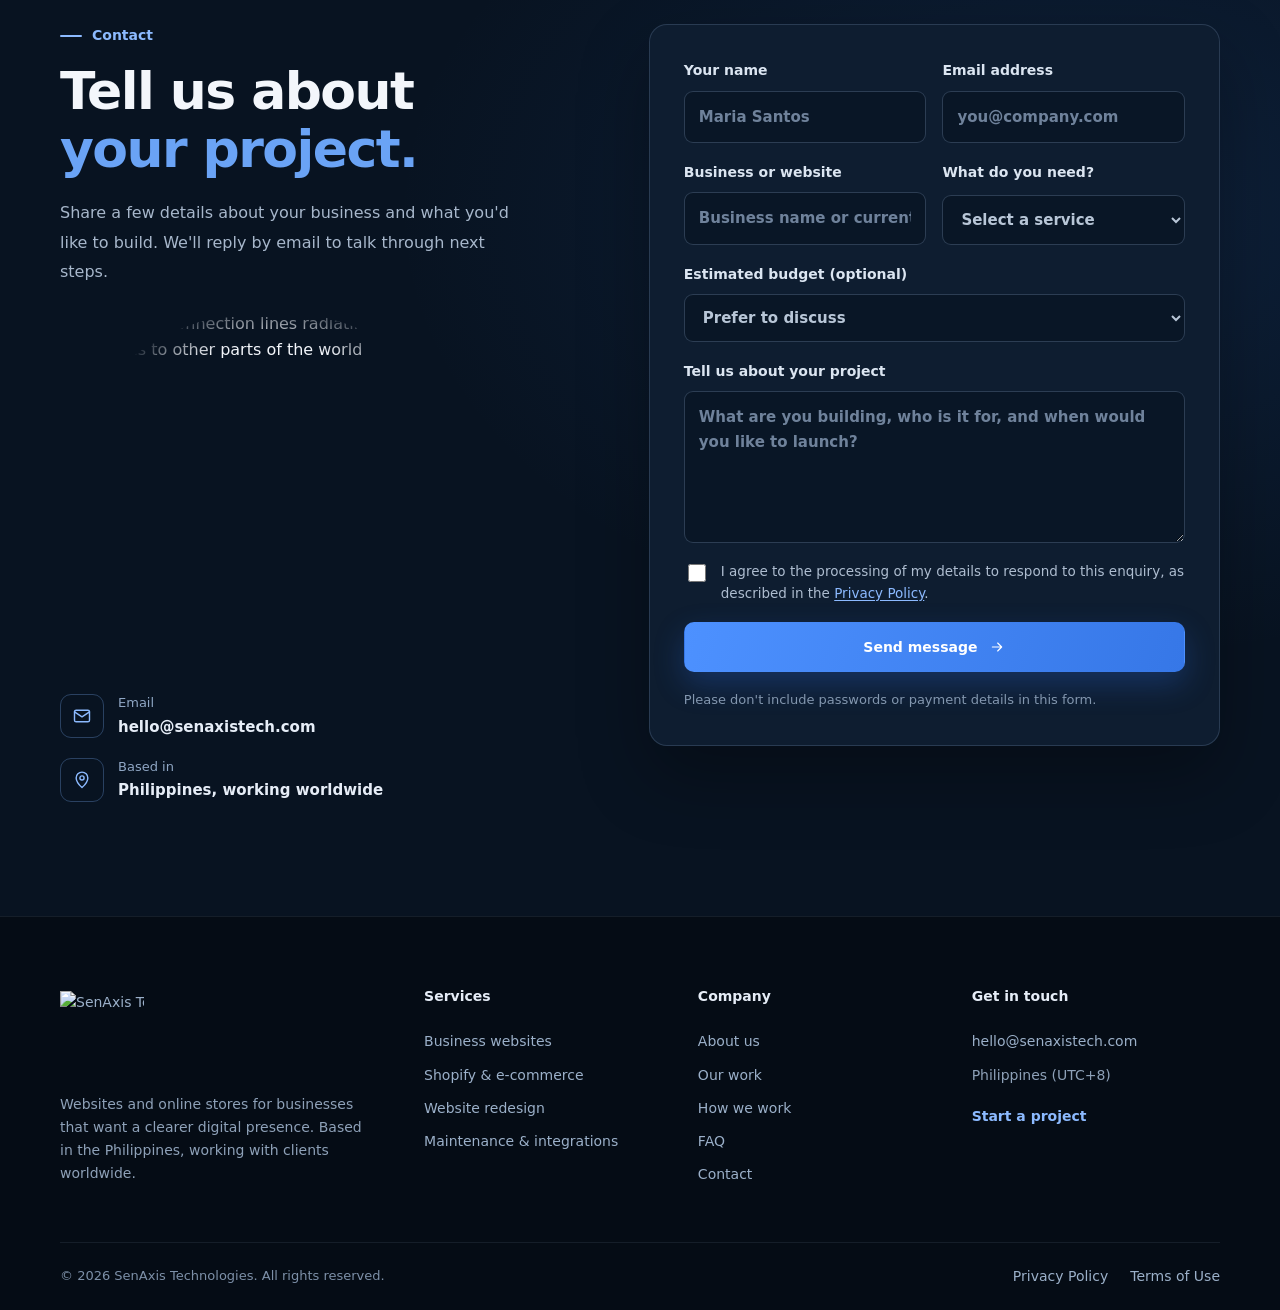
==== commit 9eb645ba: "Add files via upload" ====
--- a/index.html
+++ b/index.html
@@ -1,208 +1,251 @@
 <!doctype html>
 <html lang="en">
 <head>
-  <meta charset="utf-8">
-  <meta name="viewport" content="width=device-width, initial-scale=1">
-  <title>SenAxis Technologies | Business Websites & Shopify Development</title>
-  <meta name="description" content="SenAxis Technologies builds modern business websites and Shopify stores for Philippine and international businesses. Explore web development, ecommerce, redesign and maintenance services.">
-  <meta name="theme-color" content="#07111f">
-  <meta property="og:type" content="website">
-  <meta property="og:title" content="SenAxis Technologies | Websites Built for What's Next">
-  <meta property="og:description" content="Professional business websites and Shopify stores for businesses in the Philippines and worldwide.">
-  <meta property="og:url" content="https://senaxistech.com/">
-  <meta property="og:image" content="https://senaxistech.com/assets/og-cover.svg">
-  <meta name="twitter:card" content="summary_large_image">
-  <link rel="canonical" href="https://senaxistech.com/">
-  <link rel="icon" href="/assets/favicon.svg" type="image/svg+xml">
-  <link rel="preconnect" href="https://fonts.googleapis.com">
-  <link rel="preconnect" href="https://fonts.gstatic.com" crossorigin>
-  <link href="https://fonts.googleapis.com/css2?family=DM+Sans:wght@400;500;600;700&family=Manrope:wght@400;500;600;700;800&display=swap" rel="stylesheet">
-  <link rel="stylesheet" href="/styles.css">
-  <script type="application/ld+json">
-  {
-    "@context":"https://schema.org",
-    "@type":"ProfessionalService",
-    "name":"SenAxis Technologies",
-    "url":"https://senaxistech.com/",
-    "description":"Business website development, Shopify and ecommerce development, website redesign and maintenance.",
-    "areaServed":["Philippines","Worldwide"],
-    "serviceType":["Business Website Development","Shopify Store Development","Website Redesign","Website Maintenance"]
-  }
-  </script>
+<meta charset="utf-8">
+<meta name="viewport" content="width=device-width, initial-scale=1">
+<title>SenAxis Technologies | Website Development, Shopify Stores & Redesign (Philippines)</title>
+<meta name="description" content="SenAxis Technologies builds business websites, Shopify online stores and website redesigns for growing businesses. Philippines-based, working with clients worldwide.">
+<meta name="robots" content="index,follow,max-image-preview:large">
+<meta name="theme-color" content="#07111f">
+<link rel="canonical" href="https://senaxistech.com/">
+<link rel="icon" href="assets/icons/favicon.ico" sizes="48x48">
+<link rel="icon" type="image/png" sizes="192x192" href="assets/icons/favicon-192.png">
+<link rel="icon" type="image/png" sizes="512x512" href="assets/icons/favicon-512.png">
+<link rel="apple-touch-icon" href="assets/icons/apple-touch-icon.png">
+<link rel="manifest" href="site.webmanifest">
+<link rel="preload" href="assets/fonts/manrope-latin-wght-normal.woff2" as="font" type="font/woff2" crossorigin>
+<link rel="preload" href="assets/fonts/dm-sans-latin-wght-normal.woff2" as="font" type="font/woff2" crossorigin>
+<meta property="og:type" content="website">
+<meta property="og:site_name" content="SenAxis Technologies">
+<meta property="og:title" content="SenAxis Technologies | Website Development, Shopify Stores & Redesign (Philippines)">
+<meta property="og:description" content="SenAxis Technologies builds business websites, Shopify online stores and website redesigns for growing businesses. Philippines-based, working with clients worldwide.">
+<meta property="og:url" content="https://senaxistech.com/">
+<meta property="og:image" content="https://senaxistech.com/assets/img/og-cover.png">
+<meta property="og:image:width" content="1200"><meta property="og:image:height" content="630">
+<meta property="og:image:alt" content="SenAxis Technologies logo on a dark blue background">
+<meta name="twitter:card" content="summary_large_image">
+<meta name="twitter:title" content="SenAxis Technologies | Website Development, Shopify Stores & Redesign (Philippines)">
+<meta name="twitter:description" content="SenAxis Technologies builds business websites, Shopify online stores and website redesigns for growing businesses. Philippines-based, working with clients worldwide.">
+<meta name="twitter:image" content="https://senaxistech.com/assets/img/og-cover.png">
+<link rel="stylesheet" href="styles.css">
+<script type="application/ld+json">{"@context":"https://schema.org","@graph":[{"@type":"Organization","@id":"https://senaxistech.com/#organization","name":"SenAxis Technologies","url":"https://senaxistech.com/","logo":{"@type":"ImageObject","url":"https://senaxistech.com/assets/img/logo.png","width":512,"height":512},"image":"https://senaxistech.com/assets/img/og-cover.png","email":"hello@senaxistech.com","description":"Web development studio building business websites, Shopify stores, website redesigns and ongoing support.","areaServed":"Worldwide","address":{"@type":"PostalAddress","addressCountry":"PH"},"contactPoint":{"@type":"ContactPoint","contactType":"customer support","email":"hello@senaxistech.com","availableLanguage":["English"]}},{"@type":"WebSite","@id":"https://senaxistech.com/#website","url":"https://senaxistech.com/","name":"SenAxis Technologies","publisher":{"@id":"https://senaxistech.com/#organization"},"inLanguage":"en"}]}</script>
 </head>
-<body>
-  <a class="skip-link" href="#main">Skip to content</a>
-  <header class="site-header">
-    <div class="container nav-wrap">
-      <a class="brand" href="#home" aria-label="SenAxis Technologies home">
-        <span class="brand-mark" aria-hidden="true"><span></span><span></span><span></span></span>
-        <span class="brand-text">SenAxis <b>Technologies</b></span>
-      </a>
-      <button class="menu-toggle" aria-label="Open navigation" aria-expanded="false" aria-controls="main-nav"><span></span><span></span></button>
-      <nav id="main-nav" class="main-nav" aria-label="Main navigation">
-        <a href="#services">Services</a><a href="#work">Our work</a><a href="#process">Process</a><a href="#about">About</a>
-        <a class="nav-cta" href="#contact">Start a project <span aria-hidden="true">↗</span></a>
-      </nav>
-    </div>
-  </header>
-
-  <main id="main">
-    <section class="hero section" id="home">
-      <div class="hero-grid" aria-hidden="true"></div>
-      <div class="container hero-layout">
-        <div class="hero-copy">
-          <div class="eyebrow"><span class="pulse"></span> WEB DEVELOPMENT · E-COMMERCE · DIGITAL SOLUTIONS</div>
-          <h1>We build websites that move your <span>business forward.</span></h1>
-          <p class="hero-lede">From polished business websites to powerful Shopify stores, we create modern digital experiences built around your goals.</p>
-          <div class="hero-actions">
-            <a class="button button-primary" href="#contact">Let's build your website <span aria-hidden="true">↗</span></a>
-            <a class="button button-ghost" href="#work">Explore our work <span aria-hidden="true">↓</span></a>
+<body class="page-home">
+<a class="skip-link" href="#main">Skip to main content</a>
+<header class="site-header">
+  <div class="container nav-wrap">
+    <a class="brand" href="index.html" aria-label="SenAxis Technologies home">
+      <img src="assets/img/logo-mark.png" width="311" height="241" alt="" class="brand-mark">
+      <span class="brand-text">SenAxis <b>Technologies</b></span>
+    </a>
+    <button class="menu-toggle" type="button" aria-expanded="false" aria-controls="site-nav" aria-label="Open menu"><span></span><span></span></button>
+    <nav class="main-nav" id="site-nav" aria-label="Main">
+      <a href="index.html#services">Services</a><a href="index.html#work">Our work</a><a href="index.html#process">Process</a><a href="about.html">About</a><a href="index.html#contact">Contact</a>
+      <a class="nav-cta" href="index.html#contact">Start a project <svg class="icon-sm" viewBox="0 0 24 24" fill="none" stroke="currentColor" stroke-width="1.7" stroke-linecap="round" stroke-linejoin="round" aria-hidden="true"><path d="M5 12h14M13 6l6 6-6 6"/></svg></a>
+    </nav>
+  </div>
+</header>
+<main id="main">
+<section class="hero">
+  <div class="hero-media" aria-hidden="true"><img src="assets/img/hero-bg.svg" width="1920" height="1080" alt="" fetchpriority="high" decoding="async"></div>
+  <div class="container hero-inner">
+    <div class="hero-copy">
+      <p class="hero-tag"><span class="pulse"></span>Based in the Philippines. Working with businesses worldwide.</p>
+      <h1>Websites and online stores <span>built to move your business forward.</span></h1>
+      <p class="hero-lede">From polished business websites to powerful Shopify stores, we design and build modern digital experiences around your goals.</p>
+      <div class="hero-actions">
+        <a class="button button-primary" href="#contact">Start your project <svg class="icon-sm" viewBox="0 0 24 24" fill="none" stroke="currentColor" stroke-width="1.7" stroke-linecap="round" stroke-linejoin="round" aria-hidden="true"><path d="M5 12h14M13 6l6 6-6 6"/></svg></a>
+        <a class="button button-ghost" href="#work">See our work</a>
+      </div>
+      <ul class="hero-points">
+        <li><svg class="icon-sm" viewBox="0 0 24 24" fill="none" stroke="currentColor" stroke-width="1.7" stroke-linecap="round" stroke-linejoin="round" aria-hidden="true"><path d="m5 12.5 4.5 4.5L19 7.5"/></svg>Mobile-first design</li>
+        <li><svg class="icon-sm" viewBox="0 0 24 24" fill="none" stroke="currentColor" stroke-width="1.7" stroke-linecap="round" stroke-linejoin="round" aria-hidden="true"><path d="m5 12.5 4.5 4.5L19 7.5"/></svg>Written scope and pricing</li>
+        <li><svg class="icon-sm" viewBox="0 0 24 24" fill="none" stroke="currentColor" stroke-width="1.7" stroke-linecap="round" stroke-linejoin="round" aria-hidden="true"><path d="m5 12.5 4.5 4.5L19 7.5"/></svg>Handover you can manage</li>
+      </ul>
+    </div>
+  </div>
+</section>
+
+<section class="section services-section" id="services">
+  <div class="container">
+    <div class="section-heading">
+      <div><p class="kicker">Services</p><h2>The right digital foundation <span>for your next stage.</span></h2></div>
+      <p>Whether you're launching a new business, moving online, or improving what you already have, we make the technical side feel more manageable.</p>
+    </div>
+    <div class="service-grid">
+      <article class="service-card">
+  <figure class="service-media"><img src="assets/img/svc-web.svg" width="800" height="500" alt="Illustration of a business website being edited next to a code panel" loading="lazy" decoding="async"></figure>
+  <div class="service-body">
+    <span class="service-icon"><svg class="icon" viewBox="0 0 24 24" fill="none" stroke="currentColor" stroke-width="1.7" stroke-linecap="round" stroke-linejoin="round" aria-hidden="true"><rect x="3" y="4" width="18" height="13" rx="2"/><path d="M8 21h8M12 17v4"/></svg></span>
+    <h3>Business Website Development</h3><p>Make a confident first impression with a professional website that explains what you do and helps the right customers take the next step.</p>
+    <ul><li>Company and service websites</li><li>Landing pages and portfolios</li><li>Responsive layouts and clear navigation</li></ul>
+    <a class="text-link" href="#contact">Build a business website <svg class="icon-sm" viewBox="0 0 24 24" fill="none" stroke="currentColor" stroke-width="1.7" stroke-linecap="round" stroke-linejoin="round" aria-hidden="true"><path d="M5 12h14M13 6l6 6-6 6"/></svg></a>
+  </div>
+</article>
+      <article class="service-card">
+  <figure class="service-media"><img src="assets/img/svc-shopify.svg" width="800" height="500" alt="Illustration of product cards and a shopping cart checkout panel" loading="lazy" decoding="async"></figure>
+  <div class="service-body">
+    <span class="service-icon"><svg class="icon" viewBox="0 0 24 24" fill="none" stroke="currentColor" stroke-width="1.7" stroke-linecap="round" stroke-linejoin="round" aria-hidden="true"><circle cx="9" cy="20" r="1.4"/><circle cx="18" cy="20" r="1.4"/><path d="M2.5 3.5h3l2.4 11.2a1.5 1.5 0 0 0 1.5 1.2h8.2a1.5 1.5 0 0 0 1.5-1.1l1.6-6.6H6.4"/></svg></span>
+    <h3>Shopify &amp; E-commerce</h3><p>Launch an online store with thoughtful product organization, a smooth shopping experience, and a setup your team can manage.</p>
+    <ul><li>Shopify store setup</li><li>Theme and product page customization</li><li>Collections and supported integrations</li></ul>
+    <a class="text-link" href="#contact">Build an online store <svg class="icon-sm" viewBox="0 0 24 24" fill="none" stroke="currentColor" stroke-width="1.7" stroke-linecap="round" stroke-linejoin="round" aria-hidden="true"><path d="M5 12h14M13 6l6 6-6 6"/></svg></a>
+  </div>
+</article>
+      <article class="service-card">
+  <figure class="service-media"><img src="assets/img/svc-redesign.svg" width="800" height="500" alt="Before and after illustration of a website redesign" loading="lazy" decoding="async"></figure>
+  <div class="service-body">
+    <span class="service-icon"><svg class="icon" viewBox="0 0 24 24" fill="none" stroke="currentColor" stroke-width="1.7" stroke-linecap="round" stroke-linejoin="round" aria-hidden="true"><path d="M20 11a8 8 0 0 0-14.5-4.2L3 9.5"/><path d="M3 4v5.5h5.5"/><path d="M4 13a8 8 0 0 0 14.5 4.2L21 14.5"/><path d="M21 20v-5.5h-5.5"/></svg></span>
+    <h3>Website Redesign</h3><p>Give an existing website a more modern look, clearer structure, and a better experience across desktop and mobile.</p>
+    <ul><li>Visual and layout improvements</li><li>Clearer navigation and content structure</li><li>Mobile-first refinements</li></ul>
+    <a class="text-link" href="#contact">Refresh your website <svg class="icon-sm" viewBox="0 0 24 24" fill="none" stroke="currentColor" stroke-width="1.7" stroke-linecap="round" stroke-linejoin="round" aria-hidden="true"><path d="M5 12h14M13 6l6 6-6 6"/></svg></a>
+  </div>
+</article>
+      <article class="service-card">
+  <figure class="service-media"><img src="assets/img/svc-support.svg" width="800" height="500" alt="Illustration of a website maintenance dashboard with uptime charts and a task checklist" loading="lazy" decoding="async"></figure>
+  <div class="service-body">
+    <span class="service-icon"><svg class="icon" viewBox="0 0 24 24" fill="none" stroke="currentColor" stroke-width="1.7" stroke-linecap="round" stroke-linejoin="round" aria-hidden="true"><circle cx="12" cy="12" r="3"/><path d="M19.4 15a1.7 1.7 0 0 0 .3 1.9l.1.1a2 2 0 1 1-2.8 2.8l-.1-.1a1.7 1.7 0 0 0-1.9-.3 1.7 1.7 0 0 0-1 1.5V21a2 2 0 1 1-4 0v-.1a1.7 1.7 0 0 0-1.1-1.5 1.7 1.7 0 0 0-1.9.3l-.1.1a2 2 0 1 1-2.8-2.8l.1-.1a1.7 1.7 0 0 0 .3-1.9 1.7 1.7 0 0 0-1.5-1H3a2 2 0 1 1 0-4h.1a1.7 1.7 0 0 0 1.5-1.1 1.7 1.7 0 0 0-.3-1.9l-.1-.1a2 2 0 1 1 2.8-2.8l.1.1a1.7 1.7 0 0 0 1.9.3H9a1.7 1.7 0 0 0 1-1.5V3a2 2 0 1 1 4 0v.1a1.7 1.7 0 0 0 1 1.5 1.7 1.7 0 0 0 1.9-.3l.1-.1a2 2 0 1 1 2.8 2.8l-.1.1a1.7 1.7 0 0 0-.3 1.9V9a1.7 1.7 0 0 0 1.5 1H21a2 2 0 1 1 0 4h-.1a1.7 1.7 0 0 0-1.5 1z"/></svg></span>
+    <h3>Maintenance &amp; Integrations</h3><p>Keep your website useful after launch with agreed updates, troubleshooting, and integrations suited to your setup.</p>
+    <ul><li>Content and product updates</li><li>Troubleshooting and fixes</li><li>Third-party tool integrations</li></ul>
+    <a class="text-link" href="#contact">Get ongoing support <svg class="icon-sm" viewBox="0 0 24 24" fill="none" stroke="currentColor" stroke-width="1.7" stroke-linecap="round" stroke-linejoin="round" aria-hidden="true"><path d="M5 12h14M13 6l6 6-6 6"/></svg></a>
+  </div>
+</article>
+    </div>
+  </div>
+</section>
+
+<section class="section work-section" id="work">
+  <div class="container">
+    <div class="section-heading">
+      <div><p class="kicker">Selected concepts</p><h2>Thoughtful design. <span>Built with purpose.</span></h2></div>
+      <p>Explore sample directions that show how we approach brand presentation, product discovery, and digital experience. These are concept projects and are labeled as demos.</p>
+    </div>
+    <div class="work-grid">
+      <article class="work-card">
+        <div class="work-visual visual-forma" role="img" aria-label="Concept demo: a minimal homeware storefront called FORMA Objects">
+          <div class="demo-browser" aria-hidden="true">
+            <div class="demo-browser-top"><span>FORMA / OBJECTS</span><span>SHOP &nbsp; ABOUT</span></div>
+            <div class="forma-title">Objects for <i>considered</i> living.</div>
+            <div class="forma-still"><span class="still-shadow"></span><span class="vase vase-one"></span><span class="vase vase-two"></span><span class="vase vase-three"></span></div>
+            <div class="forma-footer"><span>FORM &amp; FUNCTION, EVERY DAY</span><span>DISCOVER THE COLLECTION</span></div>
           </div>
-          <div class="hero-proof">
-            <span class="proof-icon">✦</span>
-            <p><strong>One team. A clearer digital presence.</strong><br><span>Philippines-based · Working with businesses worldwide</span></p>
+        </div>
+        <div class="work-info"><div><p class="work-type">E-commerce concept demo</p><h3>FORMA / Objects</h3><p>A considered storefront concept for a modern home and lifestyle brand.</p></div></div>
+      </article>
+      <article class="work-card">
+        <div class="work-visual visual-northline" role="img" aria-label="Concept demo: a bold activewear brand website called NORTHLINE Studio">
+          <div aria-hidden="true">
+            <div class="northline-brand"><b>NORTHLINE</b><span>STUDIO / 026</span></div>
+            <div class="northline-head">MOVE<br><i>YOUR WAY.</i></div>
+            <div class="northline-model"><span class="model-head"></span><span class="model-body"></span><span class="model-leg leg-one"></span><span class="model-leg leg-two"></span></div>
+            <div class="northline-bottom"><span>FORM FOLLOWS FUNCTION.</span><span>EXPLORE COLLECTION</span></div>
           </div>
         </div>
-        <div class="hero-art" aria-label="Abstract website interface illustration">
-          <div class="orbit orbit-one"></div><div class="orbit orbit-two"></div>
-          <div class="art-glow"></div>
-          <div class="browser browser-main">
-            <div class="browser-top"><div class="browser-dots"><i></i><i></i><i></i></div><div class="address-bar">yourbusiness.com</div><span class="browser-menu">•••</span></div>
-            <div class="mock-site">
-              <div class="mock-nav"><span class="mock-logo"></span><span class="mock-links"></span><span class="mock-pill"></span></div>
-              <div class="mock-hero">
-                <div class="mock-copy"><i></i><b></b><b></b><span></span><em></em></div>
-                <div class="mock-image"><div class="mock-sun"></div><div class="mock-shape"></div><div class="mock-shape shape-two"></div></div>
-              </div>
-              <div class="mock-cards"><i></i><i></i><i></i></div>
-            </div>
-          </div>
-          <div class="floating-card card-ecom"><span class="float-icon">↗</span><div><small>ONLINE STORE</small><b>Ready to sell</b></div><span class="status-dot"></span></div>
-          <div class="floating-card card-responsive"><span class="device-icon">▯</span><div><small>RESPONSIVE DESIGN</small><b>Every screen, considered</b></div></div>
-          <div class="art-caption"><span></span> DIGITAL EXPERIENCES, ENGINEERED WITH PURPOSE</div>
-        </div>
-      </div>
-      <div class="container hero-bottom">
-        <span>WHAT WE HELP YOU BUILD</span>
-        <div><span class="service-chip"><i>↗</i> Business websites</span><span class="service-chip"><i>▣</i> Shopify stores</span><span class="service-chip"><i>⌘</i> Website improvements</span></div>
-      </div>
-    </section>
-
-    <section class="section services-section" id="services">
-      <div class="container">
-        <div class="section-heading">
-          <div><div class="eyebrow eyebrow-light">OUR SERVICES</div><h2>The right digital foundation<br><span>for your next stage.</span></h2></div>
-          <p>Whether you're launching a new business, moving online, or improving what you already have, we make the technical side feel more manageable.</p>
-        </div>
-        <div class="service-grid">
-          <article class="service-card service-card-featured">
-            <div class="service-number">01 / WEB</div><div class="service-icon"><svg viewBox="0 0 24 24" fill="none"><rect x="3" y="4" width="18" height="15" rx="2"/><path d="M3 8h18M7 6h.01M10 6h.01M8 22h8m-4-3v3"/></svg></div>
-            <h3>Business Website Development</h3><p>Make a confident first impression with a professional website that explains what you do and helps the right customers take the next step.</p>
-            <ul><li>Company and service websites</li><li>Landing pages and portfolios</li><li>Responsive layouts and clear navigation</li></ul><a href="#contact" class="text-link">Build a business website <span>↗</span></a>
-          </article>
-          <article class="service-card">
-            <div class="service-number">02 / COMMERCE</div><div class="service-icon"><svg viewBox="0 0 24 24" fill="none"><path d="M3 4h2l2.2 11.2a2 2 0 0 0 2 1.6h7.9a2 2 0 0 0 1.9-1.4L21 9H6"/><circle cx="10" cy="21" r="1"/><circle cx="18" cy="21" r="1"/></svg></div>
-            <h3>Shopify & E-commerce</h3><p>Launch an online store with thoughtful product organization, a smooth shopping experience, and a setup your team can manage.</p>
-            <ul><li>Shopify store setup</li><li>Theme and product page customization</li><li>Collections and supported integrations</li></ul><a href="#contact" class="text-link">Build an online store <span>↗</span></a>
-          </article>
-          <article class="service-card">
-            <div class="service-number">03 / REFRESH</div><div class="service-icon"><svg viewBox="0 0 24 24" fill="none"><path d="M20 7v5h-5M4 17v-5h5"/><path d="M5.6 9A7 7 0 0 1 17 5.5L20 12M4 12l3 6.5A7 7 0 0 0 18.4 15"/></svg></div>
-            <h3>Website Redesign</h3><p>Give an existing website a more modern look, clearer structure, and a better experience across desktop and mobile.</p>
-            <ul><li>Visual and layout improvements</li><li>Mobile usability refinements</li><li>Content and navigation restructuring</li></ul><a href="#contact" class="text-link">Improve my website <span>↗</span></a>
-          </article>
-          <article class="service-card">
-            <div class="service-number">04 / SUPPORT</div><div class="service-icon"><svg viewBox="0 0 24 24" fill="none"><path d="M12 3v3m0 12v3M3 12h3m12 0h3M5.6 5.6l2.1 2.1m8.6 8.6 2.1 2.1m0-12.8-2.1 2.1m-8.6 8.6-2.1 2.1"/><circle cx="12" cy="12" r="5"/></svg></div>
-            <h3>Maintenance & Integrations</h3><p>Keep your website useful after launch with agreed updates, troubleshooting, and integrations suited to your setup.</p>
-            <ul><li>Content and product updates</li><li>Technical troubleshooting</li><li>Supported third-party integrations</li></ul><a href="#contact" class="text-link">Discuss ongoing support <span>↗</span></a>
-          </article>
-        </div>
-      </div>
-    </section>
-
-    <section class="section work-section" id="work">
-      <div class="container">
-        <div class="section-heading">
-          <div><div class="eyebrow eyebrow-light">SELECTED CONCEPTS</div><h2>Thoughtful design.<br><span>Built with purpose.</span></h2></div>
-          <p>Explore sample directions that demonstrate how we approach brand presentation, product discovery, and digital experiences. Concept projects are clearly identified as demos.</p>
-        </div>
-        <div class="work-grid">
-          <article class="work-card work-forma">
-            <div class="work-visual visual-forma">
-              <div class="demo-browser"><div class="demo-browser-top"><span>FORMA / OBJECTS</span><span>SHOP&nbsp;&nbsp; ABOUT&nbsp;&nbsp; ↗</span></div><div class="forma-title">Objects for<br><i>considered</i> living.</div><div class="forma-still"><div class="vase vase-one"></div><div class="vase vase-two"></div><div class="vase vase-three"></div><div class="still-shadow"></div></div><div class="forma-footer">FORM & FUNCTION, EVERY DAY <span>DISCOVER THE COLLECTION ↗</span></div></div>
-            </div>
-            <div class="work-info"><div><span class="work-type">ECOMMERCE · CONCEPT DEMO</span><h3>FORMA / Objects</h3><p>A considered storefront concept for a modern home and lifestyle brand.</p></div><span class="work-arrow">↗</span></div>
-          </article>
-          <article class="work-card work-northline">
-            <div class="work-visual visual-northline">
-              <div class="northline-brand">NORTHLINE <span>STUDIO / 026</span></div><div class="northline-head">MOVE<br><i>YOUR WAY.</i></div><div class="northline-model"><div class="model-head"></div><div class="model-body"></div><div class="model-leg leg-one"></div><div class="model-leg leg-two"></div></div><div class="northline-bottom"><span>FORM FOLLOWS FUNCTION.</span><span>EXPLORE COLLECTION ↗</span></div>
-            </div>
-            <div class="work-info"><div><span class="work-type">BRAND WEBSITE · CONCEPT DEMO</span><h3>NORTHLINE / Studio</h3><p>A bold digital direction for an apparel and active-lifestyle label.</p></div><span class="work-arrow">↗</span></div>
-          </article>
-        </div>
-        <p class="portfolio-note"><span>ⓘ</span> These are concept demonstrations, not client projects or claims of commercial results. Replace or supplement them with verified work as your portfolio grows.</p>
-      </div>
-    </section>
-
-    <section class="section process-section" id="process">
-      <div class="container process-layout">
-        <div class="process-intro"><div class="eyebrow">A CLEARER PROCESS</div><h2>Good work starts<br>with <span>good alignment.</span></h2><p>No mystery process. We'll agree on the scope, keep communication clear, and make sure you know what happens next.</p><a class="button button-primary" href="#contact">Tell us about your project <span>↗</span></a></div>
-        <div class="process-steps">
-          <article><span class="step-no">01</span><div><h3>Discover</h3><p>Tell us about your business, audience, goals, and what you need your website to do.</p></div><span class="step-symbol">↗</span></article>
-          <article><span class="step-no">02</span><div><h3>Scope & plan</h3><p>Get a clear proposal outlining deliverables, timeline, responsibilities, and pricing.</p></div><span class="step-symbol">⌁</span></article>
-          <article><span class="step-no">03</span><div><h3>Design & build</h3><p>We develop the agreed experience and share it for feedback at planned milestones.</p></div><span class="step-symbol">⌘</span></article>
-          <article><span class="step-no">04</span><div><h3>Launch & hand over</h3><p>After agreed checks, receive the access and guidance you need to manage your site.</p></div><span class="step-symbol">↗</span></article>
-        </div>
-      </div>
-    </section>
-
-    <section class="section about-section" id="about">
-      <div class="container about-layout">
-        <div class="about-art"><div class="about-grid"></div><div class="about-monogram">S<span>/</span>X</div><div class="about-label">TECHNOLOGY WITH INTENTION</div><div class="about-line"></div></div>
-        <div class="about-copy"><div class="eyebrow eyebrow-light">ABOUT SENAXIS</div><h2>Practical technology.<br><span>People-first delivery.</span></h2><p>SenAxis Technologies helps businesses establish and improve their digital presence through thoughtful web development and e-commerce solutions.</p><p>We're based in the Philippines and work with businesses locally and internationally. Our approach is straightforward: understand the goal, define the scope, build carefully, and hand over work you can use.</p><div class="about-points"><span><i>✓</i> Clear project scope</span><span><i>✓</i> Responsive-first thinking</span><span><i>✓</i> Practical handover</span></div></div>
-      </div>
-    </section>
-
-    <section class="section faq-section">
-      <div class="container faq-layout">
-        <div><div class="eyebrow eyebrow-light">GOOD TO KNOW</div><h2>Questions, <span>answered.</span></h2><p>A few things clients often want to know before starting.</p></div>
-        <div class="faq-list">
-          <details><summary>Do you build websites other than Shopify stores?<span>+</span></summary><p>Yes. We work on business websites, service websites, landing pages, portfolios, and Shopify stores. The right approach depends on your goals and the features you need.</p></details>
-          <details><summary>Can you work with businesses outside the Philippines?<span>+</span></summary><p>Yes. SenAxis is based in the Philippines and welcomes projects from international businesses. Project scope, communication, timing, and payment terms are agreed before work begins.</p></details>
-          <details><summary>Do I need to provide the content and images?<span>+</span></summary><p>That depends on the project. We'll clarify who provides copy, product details, photography, branding assets, and other materials in the proposal.</p></details>
-          <details><summary>Do website projects include hosting and paid tools?<span>+</span></summary><p>Not automatically. Hosting, domains, Shopify subscriptions, premium themes, paid apps, and third-party services are identified separately unless specifically included in your scope.</p></details>
-          <details><summary>Can you maintain my website after launch?<span>+</span></summary><p>Ongoing support may be available as a separate arrangement. We'll define the covered updates, response expectations, and monthly fee before work begins.</p></details>
-        </div>
-      </div>
-    </section>
-
-    <section class="section contact-section" id="contact">
-      <div class="container contact-layout">
-        <div class="contact-copy"><div class="eyebrow">LET'S TALK ABOUT YOUR PROJECT</div><h2>Have a website<br>in mind? <span>Let's build it.</span></h2><p>Share a little about your business and what you need. We'll use that information to understand the project and discuss suitable next steps.</p>
-          <div class="contact-details"><div class="contact-detail-icon">↗</div><div><small>WORKING WORLDWIDE</small><strong>Philippines · International clients</strong></div></div>
-          <div class="contact-detail-note">No pressure and no one-size-fits-all package. Just a clear conversation about your requirements.</div>
-        </div>
-        <div class="contact-form-wrap">
-          <form name="project-inquiry" method="POST" data-netlify="true" netlify-honeypot="bot-field" action="/thank-you.html">
-            <input type="hidden" name="form-name" value="project-inquiry">
-            <p class="hidden"><label>Do not fill this out: <input name="bot-field"></label></p>
-            <div class="form-row"><label>Your name<input name="name" type="text" autocomplete="name" placeholder="Full name" required></label><label>Work email<input name="email" type="email" autocomplete="email" placeholder="you@company.com" required></label></div>
-            <label>What do you need?
-              <select name="project-type" required><option value="" disabled selected>Select a service</option><option>Business website</option><option>Shopify / ecommerce store</option><option>Website redesign</option><option>Maintenance or integration</option><option>Not sure yet</option></select>
-            </label>
-            <div class="form-row"><label>Business location<select name="market"><option>Philippines</option><option>United States / Canada</option><option>Australia / New Zealand</option><option>United Kingdom / Europe</option><option>Other</option></select></label><label>Estimated budget<select name="budget"><option value="">Choose a range</option><option>Under ₱15,000 / under US$300</option><option>₱15,000–₱35,000 / US$300–$700</option><option>₱35,000–₱70,000 / US$700–$1,400</option><option>₱70,000+ / US$1,400+</option><option>Need guidance</option></select></label></div>
-            <label>Tell us about your project<textarea name="message" rows="4" placeholder="What are you hoping to build? Do you have a current website?" required></textarea></label>
-            <button class="button button-primary form-submit" type="submit">Send project inquiry <span>↗</span></button>
-            <p class="form-privacy">By submitting, you agree that SenAxis may use these details to respond to your inquiry. Please don't include passwords or sensitive information.</p>
-          </form>
-        </div>
-      </div>
-    </section>
-  </main>
-
-  <footer class="site-footer">
-    <div class="container footer-top"><a class="brand" href="#home"><span class="brand-mark" aria-hidden="true"><span></span><span></span><span></span></span><span class="brand-text">SenAxis <b>Technologies</b></span></a><p>Websites and e-commerce, engineered with purpose.</p><a class="footer-top-link" href="#home">Back to top ↑</a></div>
-    <div class="container footer-bottom"><span>© <span id="year"></span> SenAxis Technologies. All rights reserved.</span><span>Philippines · Serving businesses worldwide</span><a href="mailto:hello@senaxistech.com">hello@senaxistech.com</a></div>
-  </footer>
-  <script src="/script.js" defer></script>
+        <div class="work-info"><div><p class="work-type">Brand website concept demo</p><h3>NORTHLINE / Studio</h3><p>A bold digital direction for an apparel and active-lifestyle label.</p></div></div>
+      </article>
+    </div>
+    <p class="portfolio-note"><svg class="icon-sm" viewBox="0 0 24 24" fill="none" stroke="currentColor" stroke-width="1.7" stroke-linecap="round" stroke-linejoin="round" aria-hidden="true"><circle cx="12" cy="12" r="9"/><circle cx="12" cy="12" r="5"/><circle cx="12" cy="12" r="1.2"/></svg>These are concept demonstrations created to show our design direction. They are not client projects.</p>
+  </div>
+</section>
+
+<section class="section process-section" id="process">
+  <div class="container process-layout">
+    <div class="process-intro">
+      <p class="kicker">How we work</p>
+      <h2>Good work starts <span>with good alignment.</span></h2>
+      <p>No mystery process. We agree on the scope, keep communication clear, and make sure you always know what happens next.</p>
+      <a class="button button-primary" href="#contact">Tell us about your project <svg class="icon-sm" viewBox="0 0 24 24" fill="none" stroke="currentColor" stroke-width="1.7" stroke-linecap="round" stroke-linejoin="round" aria-hidden="true"><path d="M5 12h14M13 6l6 6-6 6"/></svg></a>
+    </div>
+    <ol class="process-steps">
+      <li><span class="step-no">1</span><div><h3>Discover</h3><p>Tell us about your business, audience, goals, and what you need your website to do.</p></div></li>
+      <li><span class="step-no">2</span><div><h3>Scope &amp; plan</h3><p>Get a clear proposal outlining deliverables, timeline, responsibilities, and pricing.</p></div></li>
+      <li><span class="step-no">3</span><div><h3>Design &amp; build</h3><p>We develop the agreed experience and share it with you for feedback at planned milestones.</p></div></li>
+      <li><span class="step-no">4</span><div><h3>Launch &amp; hand over</h3><p>We test, launch, and walk you through how to manage your new site, with ongoing support if you want it.</p></div></li>
+    </ol>
+  </div>
+</section>
+
+<section class="section about-section" id="about">
+  <div class="container about-layout">
+    <figure class="about-media"><img src="assets/img/about-studio.svg" width="900" height="700" alt="Illustration of a web studio desk at dusk with two monitors showing a website and code" loading="lazy" decoding="async"></figure>
+    <div class="about-copy">
+      <p class="kicker">About SenAxis</p>
+      <h2>A focused team for the digital side <span>of your business.</span></h2>
+      <p>SenAxis Technologies builds websites and online stores for businesses that want to look credible, sell online, and stay in control of their own site. We work from the Philippines with clients around the world, and we keep things practical: clear scope, clean design, and a setup you can run.</p>
+      <ul class="about-points">
+        <li><svg class="icon-sm" viewBox="0 0 24 24" fill="none" stroke="currentColor" stroke-width="1.7" stroke-linecap="round" stroke-linejoin="round" aria-hidden="true"><path d="M21 12a8 8 0 0 1-11.6 7.1L4 20.5l1.4-4.6A8 8 0 1 1 21 12z"/></svg>Clear, plain-language communication</li>
+        <li><svg class="icon-sm" viewBox="0 0 24 24" fill="none" stroke="currentColor" stroke-width="1.7" stroke-linecap="round" stroke-linejoin="round" aria-hidden="true"><rect x="3" y="4" width="18" height="13" rx="2"/><path d="M8 21h8M12 17v4"/></svg>Modern, responsive design</li>
+        <li><svg class="icon-sm" viewBox="0 0 24 24" fill="none" stroke="currentColor" stroke-width="1.7" stroke-linecap="round" stroke-linejoin="round" aria-hidden="true"><path d="m12 3 9 5-9 5-9-5z"/><path d="m3 13 9 5 9-5"/></svg>Practical, manageable setups</li>
+        <li><svg class="icon-sm" viewBox="0 0 24 24" fill="none" stroke="currentColor" stroke-width="1.7" stroke-linecap="round" stroke-linejoin="round" aria-hidden="true"><path d="M12 3l8 3v6c0 4.5-3.2 7.7-8 9-4.8-1.3-8-4.5-8-9V6z"/><path d="m8.5 12 2.5 2.5 4.5-5"/></svg>Honest scope and pricing</li>
+      </ul>
+      <a class="text-link text-link-light" href="about.html">Read our story <svg class="icon-sm" viewBox="0 0 24 24" fill="none" stroke="currentColor" stroke-width="1.7" stroke-linecap="round" stroke-linejoin="round" aria-hidden="true"><path d="M5 12h14M13 6l6 6-6 6"/></svg></a>
+    </div>
+  </div>
+</section>
+
+<section class="section faq-section" id="faq">
+  <div class="container faq-layout">
+    <div><p class="kicker">FAQ</p><h2>Questions, <span>answered.</span></h2><p>Don't see your question? Send us a message and we'll get back to you by email.</p></div>
+    <div class="faq-list"><details><summary>What kinds of projects do you take on?<span aria-hidden="true">+</span></summary><p>Business websites, landing pages, Shopify stores, redesigns of existing websites, and ongoing maintenance or integrations. If you're not sure which fits, tell us your goal and we'll point you in the right direction.</p></details><details><summary>How much does a project cost?<span aria-hidden="true">+</span></summary><p>Every project is scoped individually. After you tell us about your business and goals, we send a clear proposal with deliverables, timeline, and pricing before any work begins.</p></details><details><summary>How long does a project take?<span aria-hidden="true">+</span></summary><p>It depends on the size of the project and how quickly content and feedback come back to us. Your proposal includes a timeline with planned milestones so you know what to expect.</p></details><details><summary>Do I need to have my content and photos ready?<span aria-hidden="true">+</span></summary><p>It helps, but you don't need everything on day one. Tell us what you already have and we'll explain what's still needed and how to get it.</p></details><details><summary>Will my website work well on phones?<span aria-hidden="true">+</span></summary><p>Yes. Every site we build is designed to work across phones, tablets, and desktops, and we test layouts on different screen sizes before launch.</p></details><details><summary>Can I update the website myself after launch?<span aria-hidden="true">+</span></summary><p>That's the goal. We aim to build setups your team can manage, and we walk you through them at handover. If you'd rather not, we also offer maintenance and updates.</p></details><details><summary>Do you work with businesses outside the Philippines?<span aria-hidden="true">+</span></summary><p>Yes. We're based in the Philippines and work with clients remotely, wherever they are. We communicate mainly by email, with clear written scope for every project.</p></details></div>
+  </div>
+</section>
+
+<section class="section contact-section" id="contact">
+  <div class="container contact-layout">
+    <div class="contact-copy">
+      <p class="kicker">Contact</p>
+      <h2>Tell us about <span>your project.</span></h2>
+      <p>Share a few details about your business and what you'd like to build. We'll reply by email to talk through next steps.</p>
+      <figure class="contact-globe"><img src="assets/img/contact-globe.svg" width="900" height="800" alt="Globe with connection lines radiating from the Philippines to other parts of the world" loading="lazy" decoding="async"></figure>
+      <ul class="contact-details">
+        <li><span class="contact-detail-icon"><svg class="icon" viewBox="0 0 24 24" fill="none" stroke="currentColor" stroke-width="1.7" stroke-linecap="round" stroke-linejoin="round" aria-hidden="true"><rect x="3" y="5" width="18" height="14" rx="2"/><path d="m3 7 9 6 9-6"/></svg></span><div><small>Email</small><a href="mailto:hello@senaxistech.com">hello@senaxistech.com</a></div></li>
+        <li><span class="contact-detail-icon"><svg class="icon" viewBox="0 0 24 24" fill="none" stroke="currentColor" stroke-width="1.7" stroke-linecap="round" stroke-linejoin="round" aria-hidden="true"><path d="M12 21s7-6.2 7-11.5A7 7 0 0 0 5 9.5C5 14.8 12 21 12 21z"/><circle cx="12" cy="9.5" r="2.5"/></svg></span><div><small>Based in</small><strong>Philippines, working worldwide</strong></div></li>
+      </ul>
+    </div>
+    <div class="contact-form-wrap">
+      <form name="contact" method="POST" action="thank-you.html" data-netlify="true" netlify-honeypot="bot-field">
+        <input type="hidden" name="form-name" value="contact">
+        <p class="hidden"><label>Don't fill this out if you're human: <input name="bot-field"></label></p>
+        <div class="form-row">
+          <label for="f-name">Your name<input id="f-name" name="name" type="text" autocomplete="name" placeholder="Maria Santos" required></label>
+          <label for="f-email">Email address<input id="f-email" name="email" type="email" autocomplete="email" placeholder="you@company.com" required></label>
+        </div>
+        <div class="form-row">
+          <label for="f-biz">Business or website<input id="f-biz" name="business" type="text" autocomplete="organization" placeholder="Business name or current URL"></label>
+          <label for="f-service">What do you need?
+            <select id="f-service" name="service" required>
+              <option value="" selected disabled>Select a service</option>
+              <option>Business website</option><option>Shopify / online store</option><option>Website redesign</option><option>Maintenance or integrations</option><option>Not sure yet</option>
+            </select></label>
+        </div>
+        <label for="f-budget">Estimated budget (optional)
+          <select id="f-budget" name="budget"><option value="" selected>Prefer to discuss</option><option>Under $500</option><option>$500 to $1,500</option><option>$1,500 to $5,000</option><option>$5,000 and above</option></select></label>
+        <label for="f-msg">Tell us about your project<textarea id="f-msg" name="message" rows="5" placeholder="What are you building, who is it for, and when would you like to launch?" required></textarea></label>
+        <label class="check"><input type="checkbox" name="consent" value="agreed" required><span>I agree to the processing of my details to respond to this enquiry, as described in the <a href="privacy-policy.html">Privacy Policy</a>.</span></label>
+        <button class="button button-primary form-submit" type="submit">Send message <svg class="icon-sm" viewBox="0 0 24 24" fill="none" stroke="currentColor" stroke-width="1.7" stroke-linecap="round" stroke-linejoin="round" aria-hidden="true"><path d="M5 12h14M13 6l6 6-6 6"/></svg></button>
+        <p class="form-privacy">Please don't include passwords or payment details in this form.</p>
+      </form>
+    </div>
+  </div>
+</section>
+</main>
+<footer class="site-footer">
+  <div class="container footer-grid">
+    <div class="footer-brand">
+      <a class="brand" href="index.html" aria-label="SenAxis Technologies home"><img src="assets/img/logo-256.png" width="256" height="256" alt="SenAxis Technologies logo" class="footer-logo" loading="lazy"></a>
+      <p>Websites and online stores for businesses that want a clearer digital presence. Based in the Philippines, working with clients worldwide.</p>
+    </div>
+    <nav aria-label="Services"><h2>Services</h2>
+      <a href="index.html#services">Business websites</a><a href="index.html#services">Shopify &amp; e-commerce</a><a href="index.html#services">Website redesign</a><a href="index.html#services">Maintenance &amp; integrations</a></nav>
+    <nav aria-label="Company"><h2>Company</h2>
+      <a href="about.html">About us</a><a href="index.html#work">Our work</a><a href="index.html#process">How we work</a><a href="index.html#faq">FAQ</a><a href="index.html#contact">Contact</a></nav>
+    <div><h2>Get in touch</h2>
+      <a href="mailto:hello@senaxistech.com">hello@senaxistech.com</a><span class="footer-note">Philippines (UTC+8)</span><a class="footer-cta" href="index.html#contact">Start a project</a></div>
+  </div>
+  <div class="container footer-bottom">
+    <span>&copy; <span data-year>2026</span> SenAxis Technologies. All rights reserved.</span>
+    <nav aria-label="Legal"><a href="privacy-policy.html">Privacy Policy</a><a href="terms-of-use.html">Terms of Use</a></nav>
+  </div>
+</footer>
+<script src="script.js" defer></script>
 </body>
 </html>
--- a/styles.css
+++ b/styles.css
@@ -0,0 +1,298 @@
+/* SenAxis Technologies — site styles */
+@font-face{font-family:'Manrope';font-style:normal;font-weight:200 800;font-display:swap;src:url(assets/fonts/manrope-latin-wght-normal.woff2) format('woff2-variations');unicode-range:U+0000-00FF,U+0131,U+0152-0153,U+02BB-02BC,U+02C6,U+02DA,U+02DC,U+2000-206F,U+20AC,U+2122,U+2191,U+2193,U+2212,U+2215,U+FEFF,U+FFFD}
+@font-face{font-family:'Manrope';font-style:normal;font-weight:200 800;font-display:swap;src:url(assets/fonts/manrope-latin-ext-wght-normal.woff2) format('woff2-variations');unicode-range:U+0100-02BA,U+02BD-02C5,U+02C7-02CC,U+02CE-02D7,U+02DD-02FF,U+1D00-1DBF,U+1E00-1E9F,U+1EF2-1EFF,U+20A0-20AB,U+20AD-20C0,U+2113,U+2C60-2C7F,U+A720-A7FF}
+@font-face{font-family:'DM Sans';font-style:normal;font-weight:100 1000;font-display:swap;src:url(assets/fonts/dm-sans-latin-wght-normal.woff2) format('woff2-variations');unicode-range:U+0000-00FF,U+0131,U+0152-0153,U+02BB-02BC,U+02C6,U+02DA,U+02DC,U+2000-206F,U+20AC,U+2122,U+2191,U+2193,U+2212,U+2215,U+FEFF,U+FFFD}
+@font-face{font-family:'DM Sans';font-style:normal;font-weight:100 1000;font-display:swap;src:url(assets/fonts/dm-sans-latin-ext-wght-normal.woff2) format('woff2-variations');unicode-range:U+0100-02BA,U+02BD-02C5,U+02C7-02CC,U+02CE-02D7,U+02DD-02FF,U+1D00-1DBF,U+1E00-1E9F,U+1EF2-1EFF,U+20A0-20AB,U+20AD-20C0,U+2113,U+2C60-2C7F,U+A720-A7FF}
+
+:root{--bg:#07111f;--bg2:#0b1728;--panel:#0e1d30;--ink:#f3f6fb;--muted:#a3b2c5;--line:rgba(163,185,214,.16);--blue:#4d91ff;--blue2:#8cbaff;--blue-deep:#2464b8;--light:#f3f6fa;--tint:#eaf0f6;--lightink:#152337;--lightmuted:#566579;--green:#3ccf91;--font:'DM Sans',system-ui,-apple-system,'Segoe UI',Roboto,sans-serif;--display:'Manrope','DM Sans',system-ui,sans-serif;--r:14px}
+*{box-sizing:border-box}
+html{scroll-behavior:smooth;scroll-padding-top:90px;-webkit-text-size-adjust:100%}
+body{margin:0;background:var(--bg);color:var(--ink);font-family:var(--font);font-size:16px;line-height:1.65;-webkit-font-smoothing:antialiased}
+img{max-width:100%;height:auto;display:block}
+a{color:inherit;text-decoration:none}
+button,input,textarea,select{font:inherit}
+h1,h2,h3,h4,p,ul,ol,figure{margin-top:0}
+h1,h2,h3{font-family:var(--display);letter-spacing:-.03em;text-wrap:balance}
+:focus-visible{outline:2px solid var(--blue2);outline-offset:3px;border-radius:4px}
+.container{width:min(1160px,calc(100% - 48px));margin-inline:auto}
+.section{position:relative;padding:112px 0}
+.icon{width:24px;height:24px}.icon-sm{width:16px;height:16px;flex:none}
+.skip-link{position:absolute;left:-999px;top:8px;z-index:1000;background:#fff;color:#111;padding:12px 16px;border-radius:6px}.skip-link:focus{left:8px}
+.hidden{display:none}
+
+/* header */
+.site-header{position:sticky;top:0;z-index:100;background:rgba(7,17,31,.86);backdrop-filter:blur(18px);-webkit-backdrop-filter:blur(18px);border-bottom:1px solid rgba(163,185,214,.1)}
+.nav-wrap{height:76px;display:flex;align-items:center;justify-content:space-between;gap:24px}
+.brand{display:inline-flex;align-items:center;gap:12px;white-space:nowrap}
+.brand-mark{height:34px;width:auto}
+.brand-text{font-family:var(--display);font-weight:800;letter-spacing:-.03em;font-size:18px}
+.brand-text b{font-weight:500;color:#a6b5c8}
+.main-nav{display:flex;align-items:center;gap:32px;font-size:14px;color:#c3cedc}
+.main-nav>a:not(.nav-cta){padding:6px 0;border-bottom:1px solid transparent;transition:color .2s,border-color .2s}
+.main-nav>a:not(.nav-cta):hover,.main-nav>a[aria-current]{color:#fff;border-color:var(--blue)}
+.nav-cta{display:inline-flex;align-items:center;gap:10px;border:1px solid rgba(120,169,245,.45);padding:10px 16px;border-radius:9px;color:#fff;font-weight:600;transition:background .2s,border-color .2s}
+.nav-cta:hover{background:#122640;border-color:var(--blue)}
+.nav-cta .icon-sm{color:var(--blue2)}
+.menu-toggle{display:none}
+
+/* buttons, labels */
+.button{display:inline-flex;align-items:center;justify-content:center;gap:12px;min-height:50px;padding:0 22px;border-radius:10px;font-weight:700;font-size:14px;border:1px solid transparent;cursor:pointer;transition:transform .2s,background .2s,border-color .2s,box-shadow .2s}
+.button:hover{transform:translateY(-2px)}
+.button-primary{background:linear-gradient(110deg,#4d91ff,#3677e7);color:#fff;box-shadow:0 12px 30px rgba(42,107,225,.28)}
+.button-primary:hover{background:linear-gradient(110deg,#68a5ff,#4588f4)}
+.button-ghost{border-color:rgba(157,181,213,.3);color:#e4ecf7;background:rgba(7,17,31,.35)}
+.button-ghost:hover{border-color:#679ce8;background:rgba(69,122,195,.14)}
+.kicker{display:flex;align-items:center;gap:10px;margin:0 0 14px;font-size:14px;font-weight:700;color:var(--blue2)}
+.kicker:before{content:"";width:22px;height:2px;background:currentColor;border-radius:2px}
+.kicker-dark,.services-section .kicker,.work-section .kicker,.faq-section .kicker{color:var(--blue-deep)}
+h2{font-size:clamp(32px,4.2vw,48px);line-height:1.12;font-weight:700;margin:0}
+h2 span{color:#6aa3f5}
+.services-section h2 span,.work-section h2 span,.faq-section h2 span,.prose-section h2 span,.tint-section h2 span{color:#3f7bd0}
+.text-link{display:inline-flex;align-items:center;gap:10px;color:var(--blue-deep);font-weight:700;font-size:14px}
+.text-link .icon-sm{transition:transform .2s}.text-link:hover .icon-sm{transform:translateX(4px)}
+.text-link-light{color:var(--blue2);margin-top:26px}
+
+/* hero */
+.hero{position:relative;min-height:min(820px,calc(100svh - 76px));min-height:min(820px,calc(100vh - 76px));display:flex;align-items:center;overflow:hidden;background:#050c18;isolation:isolate}
+.hero-media{position:absolute;inset:0;z-index:-1}
+.hero-media img{position:absolute;top:0;right:0;width:60%;height:100%;object-fit:cover;object-position:97% 50%;-webkit-mask-image:linear-gradient(90deg,transparent 0,#000 34%);mask-image:linear-gradient(90deg,transparent 0,#000 34%)}
+.hero:before{content:"";position:absolute;inset:0;z-index:-1;background:radial-gradient(ellipse at 20% 50%,rgba(20,60,120,.18),transparent 55%)}
+.hero-inner{position:relative;padding:96px 0 120px}
+.hero-copy{max-width:560px}
+.hero-tag{display:inline-flex;align-items:center;gap:12px;margin:0 0 26px;padding:8px 14px;border:1px solid rgba(140,186,255,.28);border-radius:99px;background:rgba(10,24,45,.6);font-size:13px;color:#bcd2ee}
+.pulse{width:8px;height:8px;border-radius:50%;background:var(--green);box-shadow:0 0 0 5px rgba(60,207,145,.16);flex:none}
+h1{font-size:clamp(40px,4.9vw,64px);line-height:1.06;font-weight:800;letter-spacing:-.04em;margin:0 0 24px}
+.hero h1 span{display:block;color:#7fb0ff}
+.hero-lede{font-size:18px;line-height:1.75;color:#bac8da;max-width:520px;margin-bottom:32px}
+.hero-actions{display:flex;gap:12px;flex-wrap:wrap}
+.hero-points{list-style:none;margin:38px 0 0;padding:22px 0 0;border-top:1px solid var(--line);display:flex;flex-wrap:wrap;gap:12px 26px;font-size:14px;color:#c5d2e3;max-width:620px}
+.hero-points li{display:flex;align-items:center;gap:8px}.hero-points .icon-sm{color:var(--green)}
+.hero-tag,.hero h1,.hero-lede,.hero-actions,.hero-points{animation:rise .8s cubic-bezier(.2,.7,.2,1) both}
+.hero h1{animation-delay:.08s}.hero-lede{animation-delay:.16s}.hero-actions{animation-delay:.24s}.hero-points{animation-delay:.32s}
+.hero-media img{animation:fadein 1.2s ease both}
+@keyframes rise{from{opacity:0;transform:translateY(18px)}to{opacity:1;transform:none}}
+@keyframes fadein{from{opacity:0;transform:scale(1.03)}to{opacity:1;transform:none}}
+
+/* shared section heading */
+.section-heading{display:flex;align-items:end;justify-content:space-between;gap:56px;margin-bottom:52px}
+.section-heading>p{max-width:430px;color:var(--lightmuted);font-size:15px;line-height:1.85;margin:0 0 4px}
+
+/* services */
+.services-section,.faq-section{background:var(--light);color:var(--lightink)}
+.service-grid{display:grid;grid-template-columns:repeat(2,minmax(0,1fr));gap:24px}
+.service-card{background:#fff;border:1px solid #e0e7ef;border-radius:var(--r);overflow:hidden;display:flex;flex-direction:column;transition:transform .25s,box-shadow .25s}
+.service-card:hover{transform:translateY(-4px);box-shadow:0 22px 48px rgba(21,49,82,.12)}
+.service-media{margin:0;aspect-ratio:16/10;background:#0b1c36;overflow:hidden}
+.service-media img{width:100%;height:100%;object-fit:cover;transition:transform .6s}
+.service-card:hover .service-media img{transform:scale(1.04)}
+.service-body{padding:26px 30px 30px;display:flex;flex-direction:column;flex:1}
+.service-icon{width:44px;height:44px;border-radius:11px;background:#eaf2ff;display:grid;place-items:center;color:#3979d4;margin-bottom:16px}
+.service-icon svg{width:22px;height:22px}
+.service-card h3{font-size:22px;margin:0 0 10px}
+.service-card p{font-size:15px;line-height:1.75;color:var(--lightmuted);margin-bottom:16px}
+.service-card ul{list-style:none;margin:0 0 24px;padding:0;display:grid;gap:7px}
+.service-card li{font-size:14px;color:#44566b;padding-left:24px;position:relative}
+.service-card li:before{content:"";position:absolute;left:0;top:.5em;width:12px;height:7px;border-left:2px solid #4686de;border-bottom:2px solid #4686de;transform:rotate(-45deg) translate(1px,-2px)}
+.service-card .text-link{margin-top:auto}
+
+/* work */
+.work-section{background:var(--tint);color:var(--lightink)}
+.work-grid{display:grid;grid-template-columns:repeat(2,minmax(0,1fr));gap:24px}
+.work-card{background:#fff;border:1px solid #dce4ed;border-radius:var(--r);overflow:hidden}
+.work-visual{height:320px;position:relative;overflow:hidden}
+.visual-forma{background:#e8e2d7}.demo-browser{position:absolute;inset:26px 34px 0;background:#f5f2eb;box-shadow:0 14px 40px rgba(58,49,35,.13);padding:14px 18px;color:#29271f}.demo-browser-top{display:flex;justify-content:space-between;font-size:7px;letter-spacing:1px;border-bottom:1px solid #ded8cb;padding-bottom:11px}.forma-title{font-family:Georgia,serif;font-size:35px;line-height:1.02;letter-spacing:-1.3px;margin:18px 0 10px}.forma-title i{font-weight:400}.forma-still{height:105px;position:relative;background:#d5c7b1;overflow:hidden}.still-shadow{position:absolute;bottom:6px;left:15%;width:72%;height:12px;background:rgba(55,43,28,.14);filter:blur(6px);border-radius:50%}.vase{position:absolute;bottom:9px;z-index:2}.vase-one{height:72px;width:38px;left:28%;border-radius:15px 15px 12px 12px;background:linear-gradient(90deg,#81735f,#c3b59a,#766951)}.vase-one:before{content:"";position:absolute;width:17px;height:16px;top:-9px;left:10px;border-radius:3px 3px 0 0;background:#a99b81}.vase-two{height:47px;width:49px;left:46%;border-radius:13px 13px 10px 10px;background:linear-gradient(90deg,#a88b6c,#d8c3a6,#8b7158)}.vase-three{height:59px;width:30px;left:65%;border-radius:8px 8px 12px 12px;background:linear-gradient(90deg,#756d5e,#a8a08f,#696254)}.forma-footer{font-size:6px;letter-spacing:1px;display:flex;justify-content:space-between;padding-top:11px}.visual-northline{background:#b6c3b8;color:#1e2923;display:block;padding:19px 22px}.northline-brand{display:flex;justify-content:space-between;font-size:9px;letter-spacing:1.3px;font-weight:800}.northline-brand span{font-size:7px;font-weight:500}.northline-head{position:absolute;top:57px;left:22px;font-family:var(--display);font-size:43px;font-weight:800;line-height:.87;letter-spacing:-3px;z-index:2}.northline-head i{font-style:normal;color:#f1f0e7}.northline-model{position:absolute;right:34px;top:48px;width:115px;height:235px}.model-head{position:absolute;top:0;left:47px;width:30px;height:36px;background:#755e4e;border-radius:48% 48% 42% 42%}.model-body{position:absolute;top:33px;left:22px;width:79px;height:108px;background:linear-gradient(90deg,#202b26,#3c4b40);clip-path:polygon(22% 0,78% 0,100% 35%,80% 55%,75% 100%,23% 100%,20% 55%,0 35%)}.model-leg{position:absolute;top:132px;width:31px;height:94px;background:linear-gradient(90deg,#27342d,#566459);border-radius:5px}.leg-one{left:30px;transform:rotate(4deg)}.leg-two{left:61px;transform:rotate(-5deg)}.northline-bottom{position:absolute;bottom:14px;left:22px;right:22px;display:flex;justify-content:space-between;font-size:7px;letter-spacing:.8px;font-weight:700}
+.work-info{padding:22px 26px 26px}
+.work-type{font-size:13px;font-weight:700;color:#3f6fa6;margin:0 0 4px}
+.work-info h3{font-size:22px;margin:0 0 6px}
+.work-info p:last-child{font-size:14px;color:#5d6c7f;margin:0}
+.portfolio-note{margin:24px 0 0;color:#5d6c7f;font-size:13px;display:flex;gap:10px;align-items:center}
+.portfolio-note .icon-sm{color:#3f7bd0}
+
+/* process */
+.process-section{background:var(--bg2);overflow:hidden}
+.process-section:before{content:"";position:absolute;inset:0;background-image:linear-gradient(rgba(102,143,199,.07) 1px,transparent 1px),linear-gradient(90deg,rgba(102,143,199,.07) 1px,transparent 1px);background-size:56px 56px;mask-image:radial-gradient(ellipse at 85% 20%,#000,transparent 65%);-webkit-mask-image:radial-gradient(ellipse at 85% 20%,#000,transparent 65%)}
+.process-layout{display:grid;grid-template-columns:.85fr 1.15fr;gap:88px;align-items:start;position:relative}
+.process-intro{position:sticky;top:120px}
+.process-intro h2{margin-bottom:22px}
+.process-intro p:not(.kicker){color:#a7b7cb;font-size:16px;line-height:1.85;margin-bottom:28px;max-width:440px}
+.process-steps{list-style:none;margin:0;padding:0;border-top:1px solid var(--line);counter-reset:s}
+.process-steps li{display:grid;grid-template-columns:52px 1fr;gap:18px;padding:28px 0;border-bottom:1px solid var(--line)}
+.step-no{width:40px;height:40px;border-radius:50%;border:1px solid rgba(120,172,244,.4);display:grid;place-items:center;font-family:var(--display);font-weight:800;color:var(--blue2);font-size:15px}
+.process-steps h3{font-size:21px;margin:4px 0 6px}
+.process-steps p{font-size:15px;line-height:1.8;color:#9db0c6;margin:0;max-width:460px}
+
+/* about (home) */
+.about-section{background:var(--panel)}
+.about-layout{display:grid;grid-template-columns:1.05fr .95fr;align-items:center;gap:80px}
+.about-media{margin:0;border-radius:18px;overflow:hidden;border:1px solid rgba(130,174,238,.2);box-shadow:0 30px 70px rgba(0,0,0,.4);aspect-ratio:9/7;background:#0a1830}
+.about-media img{width:100%;height:100%;object-fit:cover}
+.about-copy h2{margin-bottom:22px}
+.about-copy>p:not(.kicker){font-size:16px;line-height:1.85;color:#b0bfd2}
+.about-points{list-style:none;margin:26px 0 0;padding:0;display:grid;grid-template-columns:repeat(2,minmax(0,1fr));gap:14px 18px}
+.about-points li{display:flex;align-items:center;gap:10px;font-size:14px;color:#d5e0ee}
+.about-points .icon-sm{color:var(--blue2);width:18px;height:18px}
+
+/* faq */
+.faq-layout{display:grid;grid-template-columns:.7fr 1.3fr;gap:88px}
+.faq-layout>div:first-child>p:not(.kicker){color:#5d6c7f;font-size:15px;margin-top:20px;max-width:340px}
+.faq-list details{border-bottom:1px solid #d8e1ea}.faq-list details:first-child{border-top:1px solid #d8e1ea}
+.faq-list summary{list-style:none;display:flex;align-items:center;justify-content:space-between;gap:20px;cursor:pointer;padding:22px 0;font-family:var(--display);font-size:16px;font-weight:700;letter-spacing:-.01em}
+.faq-list summary::-webkit-details-marker{display:none}
+.faq-list summary span{font-size:24px;color:#3f7bd0;font-weight:400;transition:transform .2s;flex:none}
+.faq-list details[open] summary span{transform:rotate(45deg)}
+.faq-list details p{font-size:15px;line-height:1.8;color:#566579;max-width:660px;margin:0;padding:0 36px 22px 0}
+
+/* contact */
+.contact-section{background:radial-gradient(ellipse at 85% 30%,rgba(43,103,190,.16),transparent 45%),#081321;overflow:hidden}
+.contact-layout{display:grid;grid-template-columns:.95fr 1.05fr;gap:72px;align-items:start}
+.contact-copy h2{font-size:clamp(36px,4.4vw,52px);margin-bottom:20px}
+.contact-copy>p:not(.kicker){font-size:16px;line-height:1.85;color:#a7b7cb;max-width:460px}
+.contact-globe{margin:24px 0 8px;max-width:420px;aspect-ratio:9/8;overflow:hidden;border-radius:50%;mask-image:radial-gradient(circle,#000 55%,transparent 72%);-webkit-mask-image:radial-gradient(circle,#000 55%,transparent 72%)}
+.contact-globe img{width:100%;height:100%;object-fit:cover}
+.contact-details{list-style:none;margin:6px 0 0;padding:0;display:grid;gap:16px}
+.contact-details li{display:flex;align-items:center;gap:14px}
+.contact-detail-icon{width:44px;height:44px;border:1px solid rgba(120,172,244,.3);border-radius:11px;display:grid;place-items:center;color:var(--blue2);flex:none}
+.contact-detail-icon svg{width:20px;height:20px}
+.contact-details small{display:block;font-size:13px;color:#8fa6c4}
+.contact-details strong,.contact-details a{font-size:15px;font-weight:600;color:#e6edf7}
+.contact-details a:hover{color:var(--blue2)}
+.contact-form-wrap{background:var(--panel);border:1px solid rgba(151,181,220,.2);border-radius:18px;padding:34px;box-shadow:0 30px 70px rgba(0,0,0,.3)}
+.contact-form-wrap form{display:grid;gap:18px}
+.form-row{display:grid;grid-template-columns:1fr 1fr;gap:16px}
+.contact-form-wrap label{display:grid;gap:8px;font-size:14px;font-weight:600;color:#dbe5f1}
+.contact-form-wrap input:not([type=checkbox]),.contact-form-wrap select,.contact-form-wrap textarea{width:100%;border:1px solid rgba(147,175,213,.25);border-radius:9px;background:#091626;color:#edf3fa;padding:13px 14px;outline:none;font-size:15px;min-width:0;transition:border-color .2s,box-shadow .2s}
+.contact-form-wrap input::placeholder,.contact-form-wrap textarea::placeholder{color:#6f829b}
+.contact-form-wrap select{color:#b8c6d7}
+.contact-form-wrap input:focus,.contact-form-wrap select:focus,.contact-form-wrap textarea:focus{border-color:#619bfa;box-shadow:0 0 0 3px rgba(78,143,242,.18)}
+.contact-form-wrap textarea{resize:vertical;min-height:130px}
+.contact-form-wrap label.check{display:flex;align-items:flex-start;gap:12px;font-weight:400;font-size:13.5px;line-height:1.6;color:#aebdd0}
+.check input{margin-top:3px;width:18px;height:18px;accent-color:var(--blue);flex:none}
+.check a{color:var(--blue2);text-decoration:underline;text-underline-offset:2px}
+.form-submit{width:100%}
+.form-privacy{font-size:13px;line-height:1.6;color:#8397af;margin:0}
+
+/* footer */
+.site-footer{background:#050c15;border-top:1px solid rgba(163,185,214,.1)}
+.footer-grid{display:grid;grid-template-columns:1.4fr 1fr 1fr 1.1fr;gap:48px;padding:72px 0 56px}
+.footer-logo{width:84px;height:84px;margin-bottom:18px}
+.footer-brand p{font-size:14px;color:#8ea1b8;max-width:320px;margin:0}
+.site-footer h2{font-size:14px;letter-spacing:0;color:#e6edf7;margin:0 0 16px;font-weight:700}
+.footer-grid nav,.footer-grid>div:last-child{display:flex;flex-direction:column;gap:10px;align-items:flex-start}
+.site-footer a{color:#9bb0c9;font-size:14px;transition:color .2s}
+.site-footer a:hover{color:#fff}
+.footer-note{font-size:14px;color:#8ea1b8}
+.footer-cta{margin-top:8px;color:var(--blue2)!important;font-weight:700}
+.footer-bottom{display:flex;justify-content:space-between;gap:18px;padding:22px 0;border-top:1px solid rgba(163,185,214,.1);color:#7d90a8;font-size:13px}
+.footer-bottom nav{display:flex;gap:22px}
+
+/* sub pages */
+.page-hero{position:relative;padding:92px 0 80px;background:radial-gradient(ellipse at 85% 0%,rgba(43,103,190,.28),transparent 55%),#07111f;border-bottom:1px solid var(--line);overflow:hidden}
+.page-hero:before{content:"";position:absolute;inset:0;background-image:linear-gradient(rgba(102,143,199,.08) 1px,transparent 1px),linear-gradient(90deg,rgba(102,143,199,.08) 1px,transparent 1px);background-size:56px 56px;mask-image:linear-gradient(90deg,transparent 30%,#000);-webkit-mask-image:linear-gradient(90deg,transparent 30%,#000)}
+.page-hero .container{position:relative}
+.page-hero h1{font-size:clamp(38px,5vw,60px);margin:20px 0 18px;max-width:820px}
+.page-lede{font-size:18px;line-height:1.75;color:#b3c2d6;max-width:640px;margin-bottom:0}
+.breadcrumb{display:flex;gap:10px;font-size:14px;color:#8fa6c4}.breadcrumb a:hover{color:#fff}
+.prose-section{background:#fff;color:var(--lightink)}
+.tint-section{background:var(--light);color:var(--lightink)}
+.prose-section .section-heading>p,.tint-section .section-heading>p{color:var(--lightmuted)}
+.split{display:grid;grid-template-columns:1fr 1fr;gap:80px;align-items:center}
+.split-reverse .split-media{order:-1}
+.split-copy h2{margin-bottom:22px}
+.split-copy p{font-size:16px;line-height:1.85;color:#44566b}
+.split-media{margin:0;border-radius:18px;overflow:hidden;box-shadow:0 26px 60px rgba(13,34,66,.22);background:#0a1830}
+.split-media img{width:100%;height:auto}
+.split-media-globe{background:#07111f}
+.narrow{max-width:760px}
+.narrow h2{margin-bottom:22px}.narrow p{font-size:16px;line-height:1.85;color:#44566b}
+.mini-grid,.principles{display:grid;grid-template-columns:repeat(4,minmax(0,1fr));gap:20px}
+.mini-card,.principles>div{background:#fff;border:1px solid #e0e7ef;border-radius:var(--r);padding:26px;transition:transform .25s,box-shadow .25s}
+.prose-section .principles>div{background:var(--light)}
+.mini-card:hover{transform:translateY(-4px);box-shadow:0 18px 40px rgba(21,49,82,.1)}
+.mini-card h3,.principles h3{font-size:19px;margin:0 0 8px}
+.mini-card p,.principles p{font-size:14.5px;line-height:1.75;color:#566579;margin:0}
+.check-list{list-style:none;margin:0 0 22px;padding:0;display:grid;gap:12px}
+.check-list li{display:flex;gap:12px;align-items:flex-start;font-size:15.5px;color:#33455a}
+.check-list .icon-sm{color:#2fbf86;width:20px;height:20px;margin-top:2px}
+.cta-band{background:linear-gradient(110deg,#0f2c58,#0a1a33);padding:72px 0}
+.cta-inner{display:flex;align-items:center;justify-content:space-between;gap:40px}
+.cta-inner h2{font-size:clamp(28px,3.4vw,38px);margin-bottom:8px}.cta-inner p{color:#b3c4da;margin:0}
+
+/* legal */
+.legal-section{background:var(--light);padding:72px 0 112px}
+.legal-layout{display:grid;grid-template-columns:260px minmax(0,1fr);gap:56px;align-items:start}
+.legal-toc{position:sticky;top:100px;font-size:14px;color:var(--lightink)}
+.legal-toc summary{font-family:var(--display);font-weight:800;margin-bottom:12px;cursor:default;list-style:none}
+.legal-toc summary::-webkit-details-marker{display:none}
+.legal-toc ol{list-style:none;margin:0;padding:0;display:grid;gap:2px;border-left:2px solid #d8e1ea}
+.legal-toc a{display:block;padding:6px 14px;color:#566579;transition:color .2s,background .2s}
+.legal-toc a:hover{color:var(--blue-deep);background:#e9f0f9}
+.legal-doc{background:#fff;border:1px solid #e0e7ef;border-radius:var(--r);padding:clamp(26px,5vw,56px);color:#33455a}
+.legal-meta{font-size:14px;color:#6b7b8f;padding-bottom:22px;margin-bottom:12px;border-bottom:1px solid #e3eaf2}
+.legal-doc section{padding-top:20px;scroll-margin-top:96px}
+.legal-doc h2{font-size:24px;color:var(--lightink);margin-bottom:12px}
+.legal-doc h3{font-size:17px;color:var(--lightink);margin:20px 0 6px}
+.legal-doc p,.legal-doc li{font-size:15.5px;line-height:1.85}
+.legal-doc ul{padding-left:22px;margin-bottom:16px}.legal-doc li{margin-bottom:6px}
+.legal-doc a{color:var(--blue-deep);text-decoration:underline;text-underline-offset:3px}
+
+/* simple pages */
+.simple-main{min-height:62vh;display:grid;place-items:center;background:radial-gradient(ellipse at 50% 0%,rgba(43,103,190,.25),transparent 60%),var(--bg);padding:80px 0}
+.simple-inner{text-align:center;display:flex;flex-direction:column;align-items:center}
+.simple-inner h1{font-size:clamp(34px,5vw,54px);max-width:720px}
+.simple-inner .page-lede{margin:0 auto 30px}
+.simple-logo{width:96px;height:96px;margin-bottom:26px}
+.simple-inner .hero-actions{justify-content:center}
+
+/* responsive */
+@media(max-width:1020px){
+  .main-nav{gap:20px;font-size:13.5px}.section{padding:88px 0}
+  .process-layout,.about-layout,.faq-layout,.contact-layout,.split{gap:48px}
+  .mini-grid,.principles{grid-template-columns:repeat(2,minmax(0,1fr))}
+  .footer-grid{grid-template-columns:1fr 1fr;gap:40px}
+  .legal-layout{grid-template-columns:220px minmax(0,1fr);gap:36px}
+}
+@media(max-width:820px){
+  .container{width:min(100% - 36px,600px)}.section{padding:72px 0}
+  .nav-wrap{height:68px}
+  .menu-toggle{display:flex;width:44px;height:44px;align-items:center;justify-content:center;flex-direction:column;gap:6px;background:transparent;border:1px solid var(--line);border-radius:9px;cursor:pointer}
+  .menu-toggle span{height:1.5px;width:18px;background:#dce8f7;transition:transform .2s}
+  .menu-toggle[aria-expanded=true] span:first-child{transform:translateY(3.7px) rotate(45deg)}.menu-toggle[aria-expanded=true] span:last-child{transform:translateY(-3.7px) rotate(-45deg)}
+  .main-nav{display:none;position:absolute;top:68px;left:0;right:0;padding:14px 18px 20px;background:#091625;border-bottom:1px solid var(--line);flex-direction:column;align-items:stretch;gap:0;font-size:16px}
+  .main-nav.open{display:flex}.main-nav>a:not(.nav-cta){padding:14px 6px;border-bottom:1px solid var(--line)}
+  .main-nav .nav-cta{margin-top:14px;justify-content:center;min-height:48px}
+  .hero{display:block;min-height:0}
+  .hero-media{position:relative;height:330px;z-index:0;overflow:hidden}
+  .hero-media img{width:156%;max-width:none;right:-20%;object-position:80% 50%;-webkit-mask-image:none;mask-image:none}
+  .hero-media:after{content:"";position:absolute;inset:auto 0 0;height:140px;background:linear-gradient(transparent,#050c18)}
+  .hero:before{display:none}
+  .hero-inner{padding:0 0 64px;margin-top:-24px}
+  .hero h1{font-size:clamp(36px,10.5vw,52px)}
+  .hero-lede{font-size:16.5px}
+  .section-heading{display:block;margin-bottom:34px}.section-heading>p{margin-top:18px}
+  .service-grid,.work-grid{grid-template-columns:1fr}
+  .service-body{padding:22px 24px 26px}
+  .work-visual{height:290px}
+  .process-layout,.about-layout,.faq-layout,.contact-layout,.split{grid-template-columns:1fr;gap:38px}
+  .process-intro{position:static}.process-intro .button{width:100%}
+  .split-reverse .split-media{order:0}
+  .faq-layout{gap:24px}
+  .contact-globe{max-width:300px;margin-inline:auto}
+  .contact-form-wrap{padding:22px}.form-row{grid-template-columns:1fr;gap:18px}
+  .footer-grid{padding:52px 0 40px}
+  .footer-bottom{flex-direction:column;gap:10px}
+  .page-hero{padding:64px 0 54px}
+  .cta-inner{flex-direction:column;align-items:flex-start}
+  .legal-layout{grid-template-columns:1fr;gap:24px}
+  .legal-toc{position:static;background:#fff;border:1px solid #e0e7ef;border-radius:12px;padding:16px 18px}
+  .legal-toc summary{cursor:pointer;margin:0}.legal-toc details[open] summary{margin-bottom:12px}
+  .legal-section{padding:40px 0 80px}
+}
+@media(max-width:560px){
+  .about-points,.mini-grid,.principles{grid-template-columns:1fr}
+  .footer-grid{grid-template-columns:1fr}
+  .brand-text{font-size:16px}
+  .hero-actions .button{width:100%}
+  .work-visual{height:255px}.northline-head{font-size:36px}.northline-model{right:18px;transform:scale(.88);transform-origin:top right}
+  .demo-browser{inset:22px 22px 0}.forma-title{font-size:30px}
+}
+@media(prefers-reduced-motion:reduce){html{scroll-behavior:auto}*,*::before,*::after{transition:none!important;animation:none!important}}
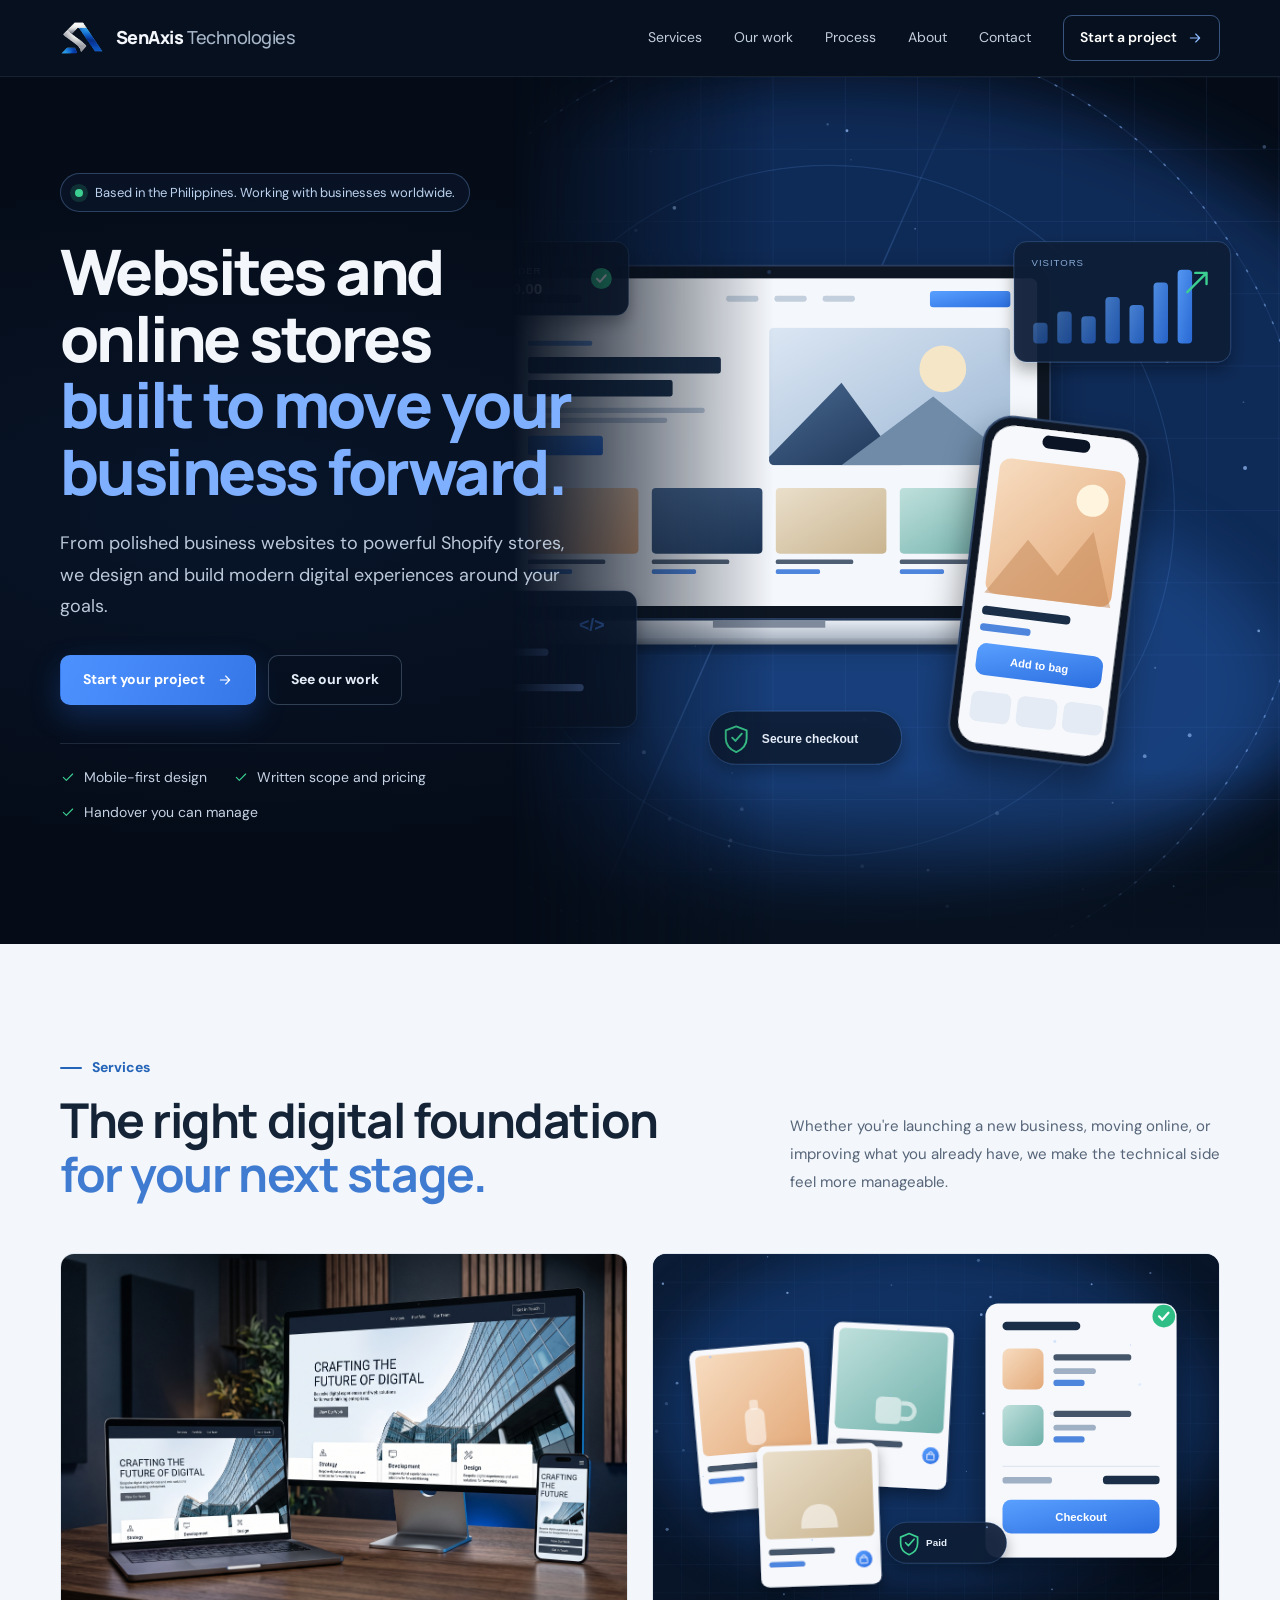
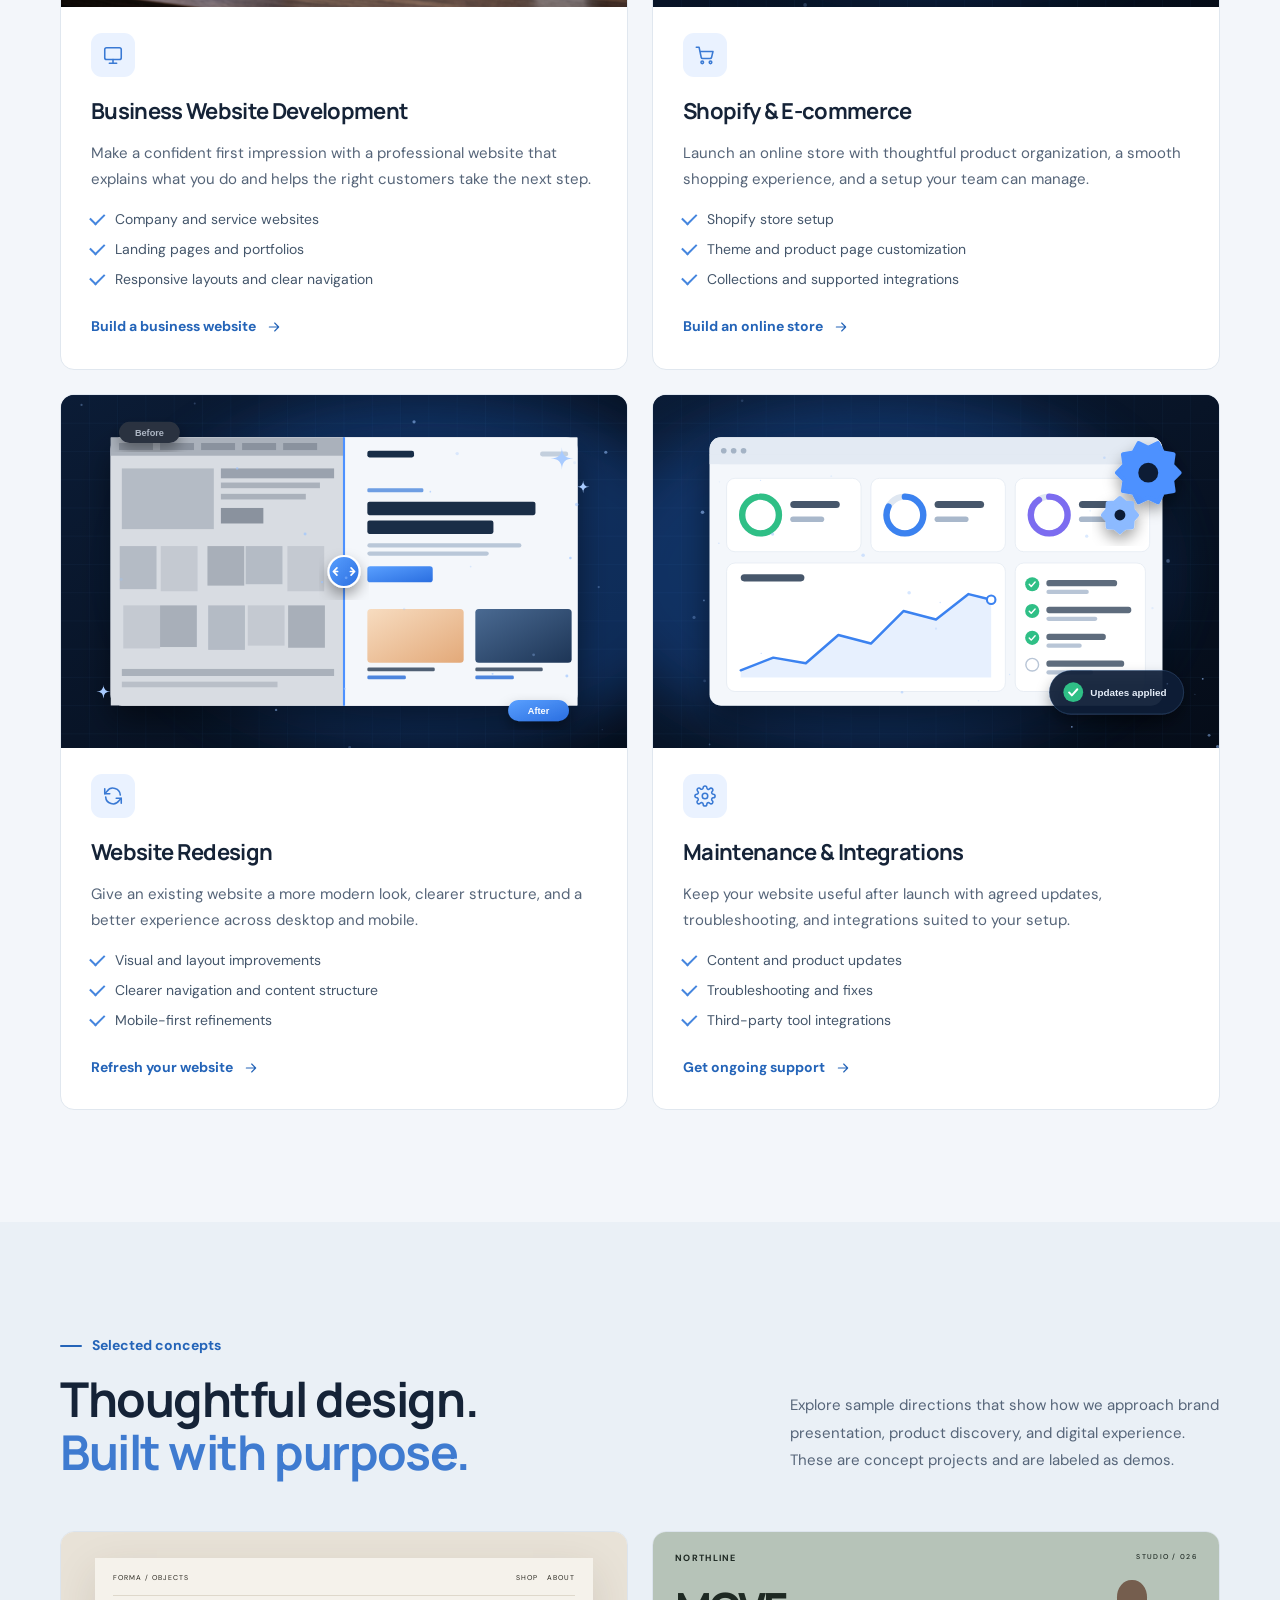
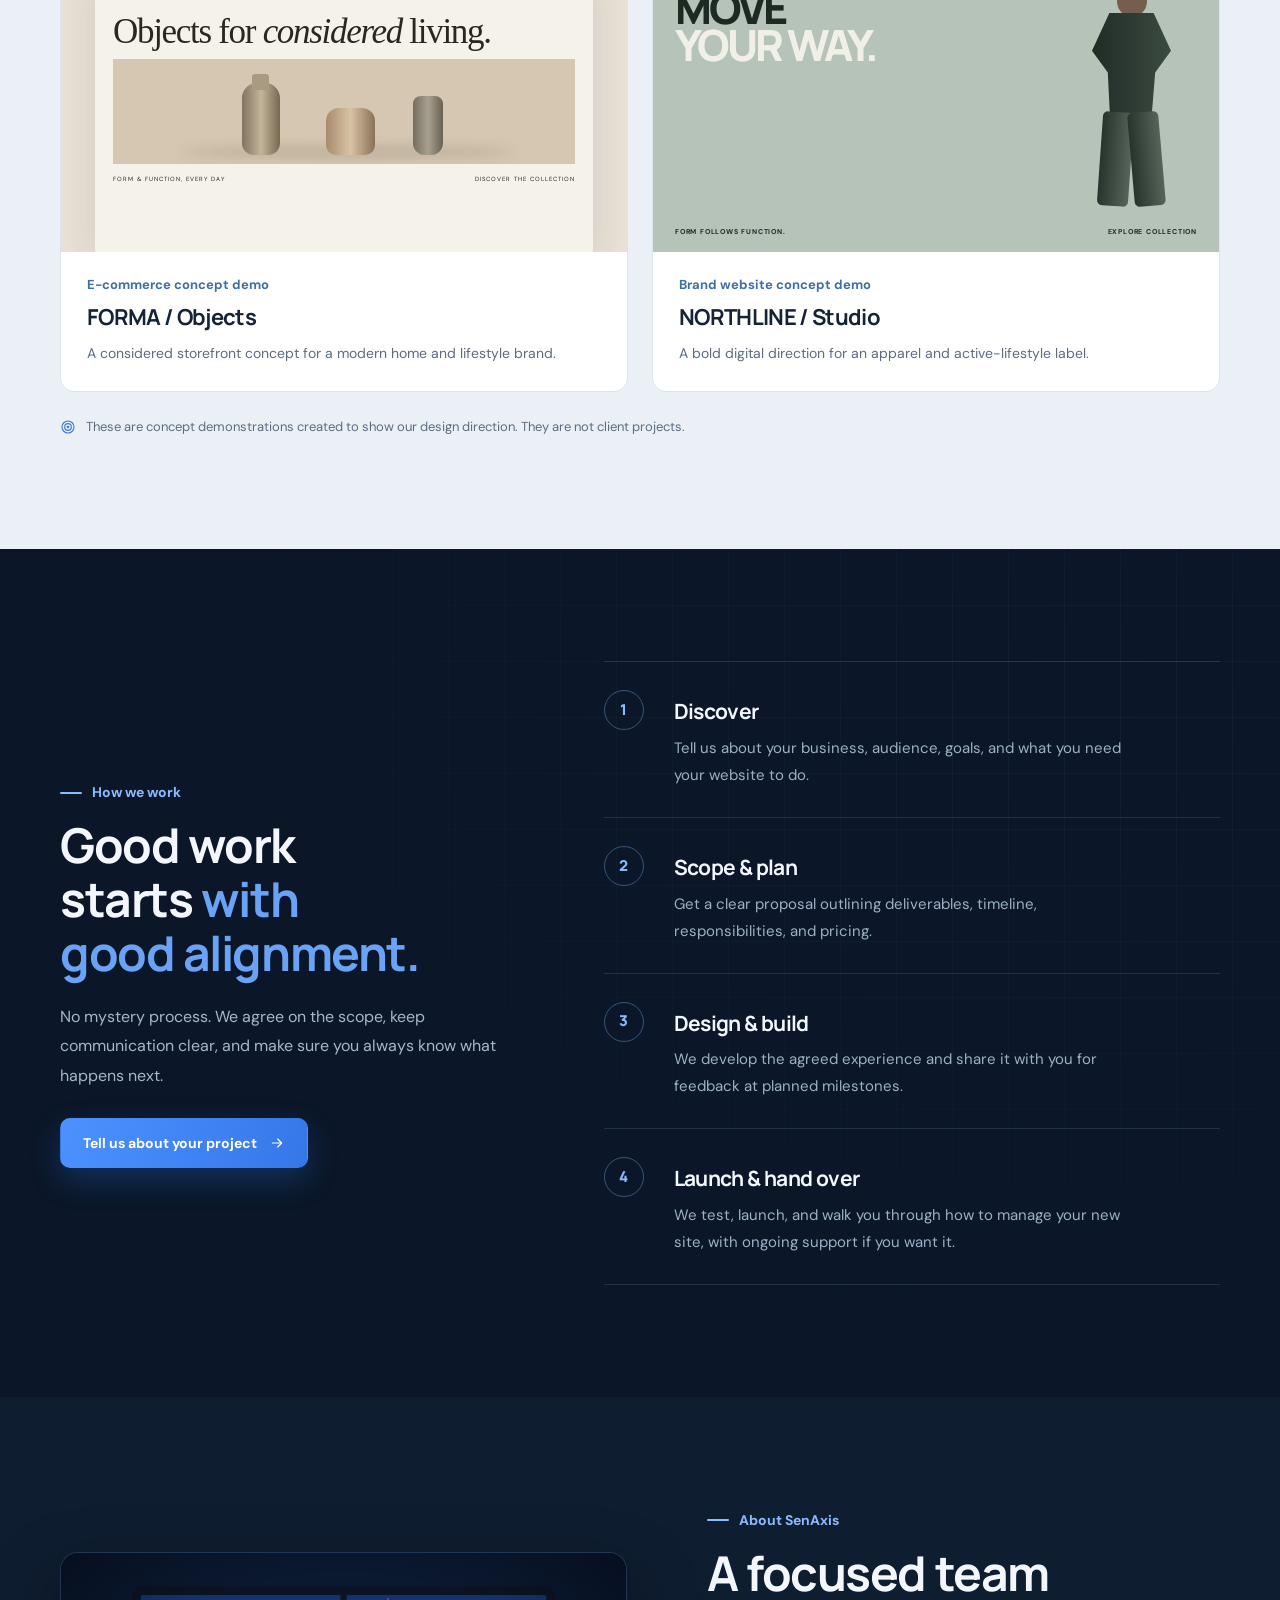
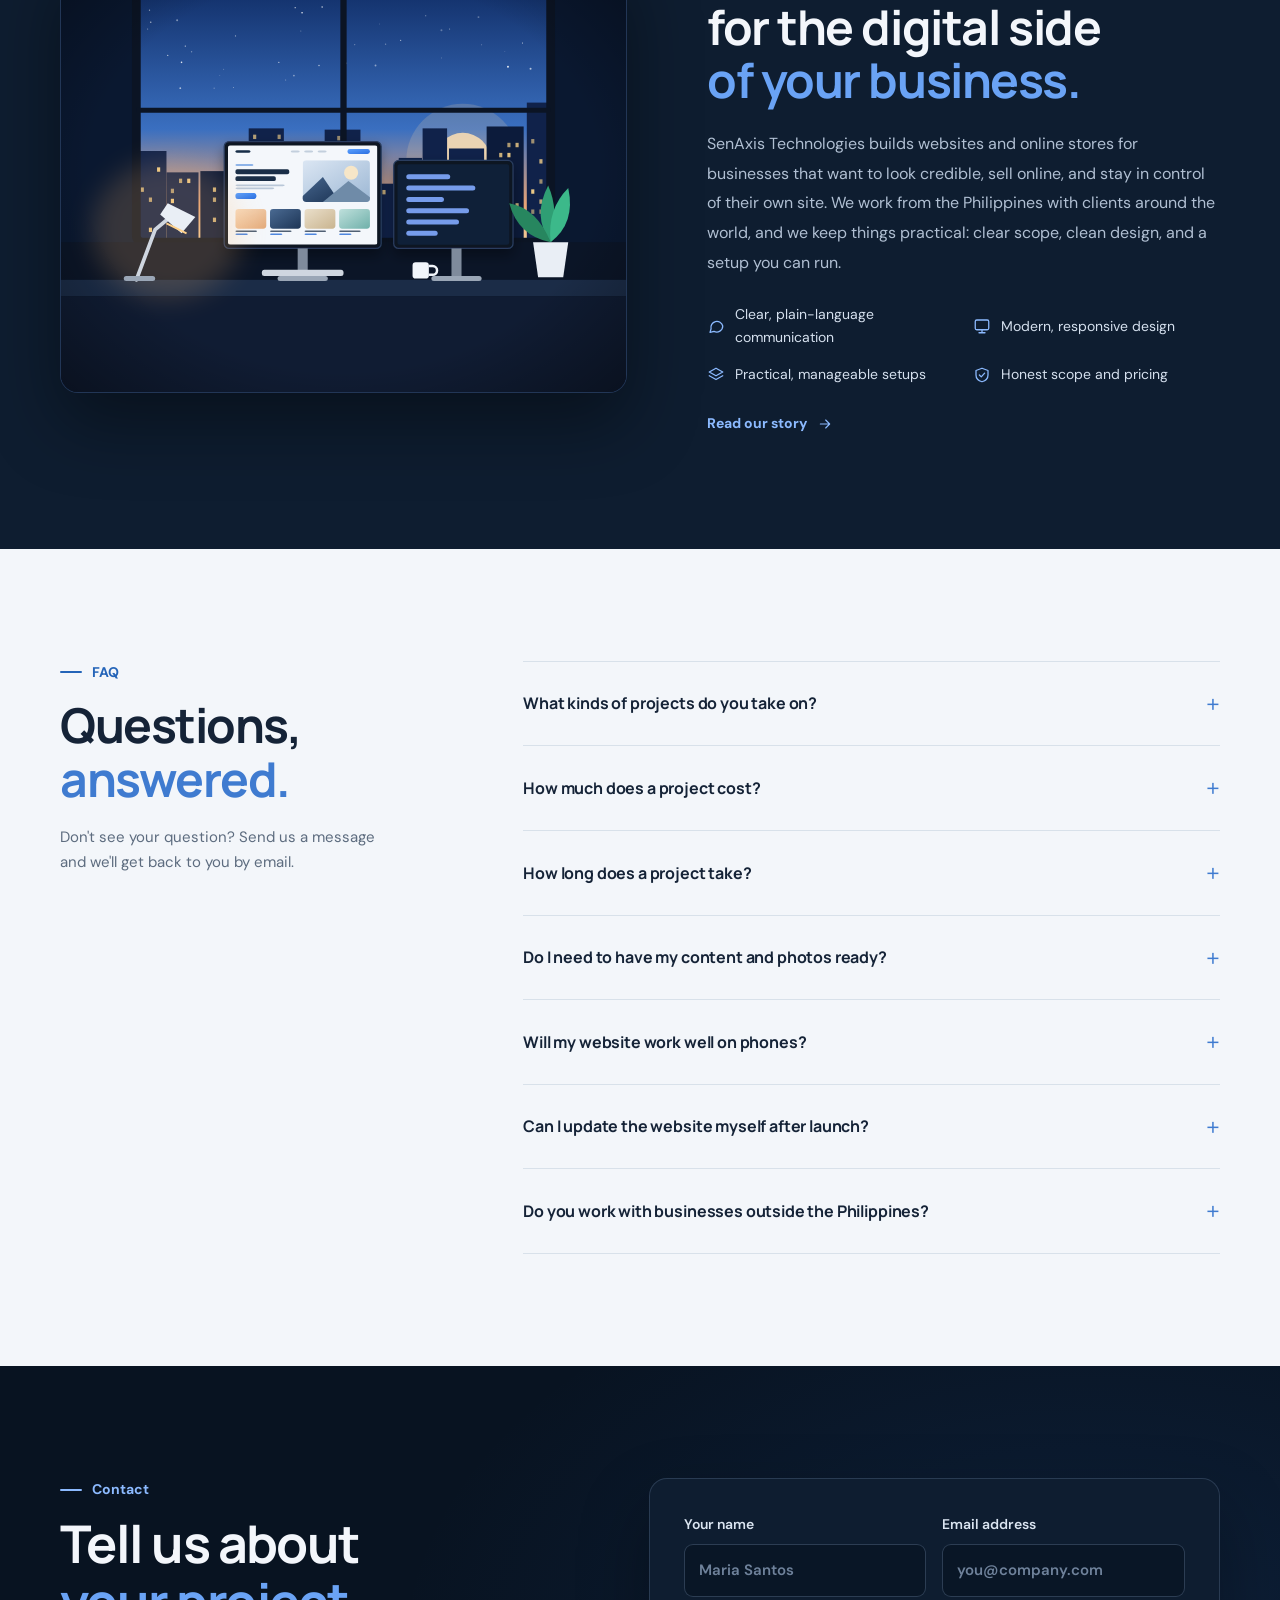
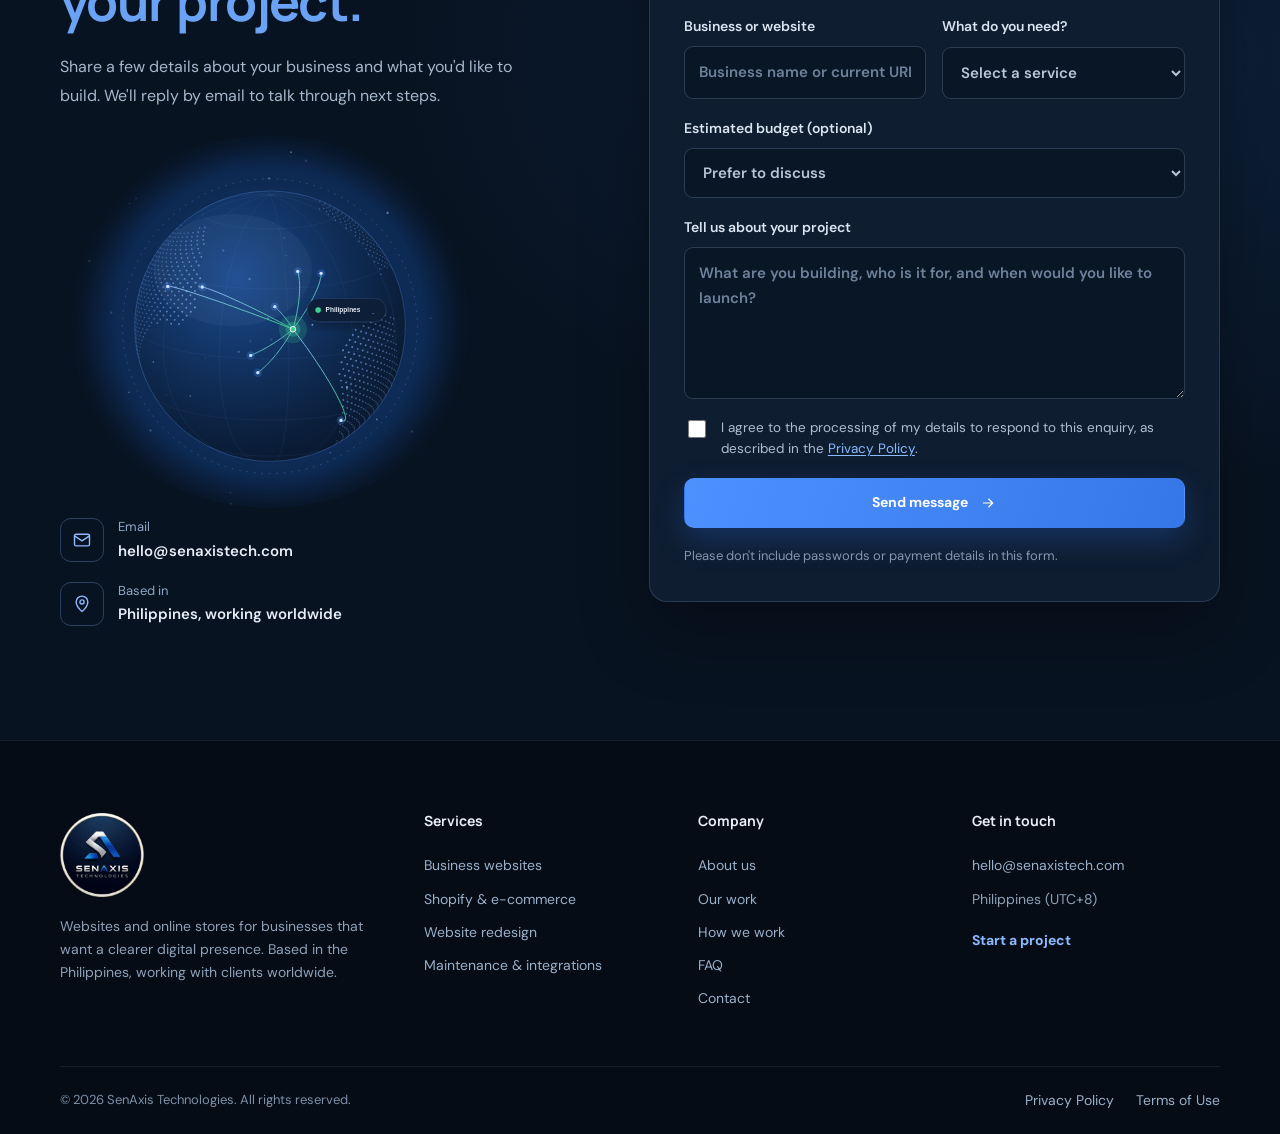
==== commit 89920610: "Update index.html" ====
--- a/index.html
+++ b/index.html
@@ -74,7 +74,7 @@
     </div>
     <div class="service-grid">
       <article class="service-card">
-  <figure class="service-media"><img src="assets/img/svc-web.svg" width="800" height="500" alt="Illustration of a business website being edited next to a code panel" loading="lazy" decoding="async"></figure>
+  <figure class="service-media"><img src="assets/img/svc-web.jpg" width="800" height="500" alt="Illustration of a business website being edited next to a code panel" loading="lazy" decoding="async"></figure>
   <div class="service-body">
     <span class="service-icon"><svg class="icon" viewBox="0 0 24 24" fill="none" stroke="currentColor" stroke-width="1.7" stroke-linecap="round" stroke-linejoin="round" aria-hidden="true"><rect x="3" y="4" width="18" height="13" rx="2"/><path d="M8 21h8M12 17v4"/></svg></span>
     <h3>Business Website Development</h3><p>Make a confident first impression with a professional website that explains what you do and helps the right customers take the next step.</p>
